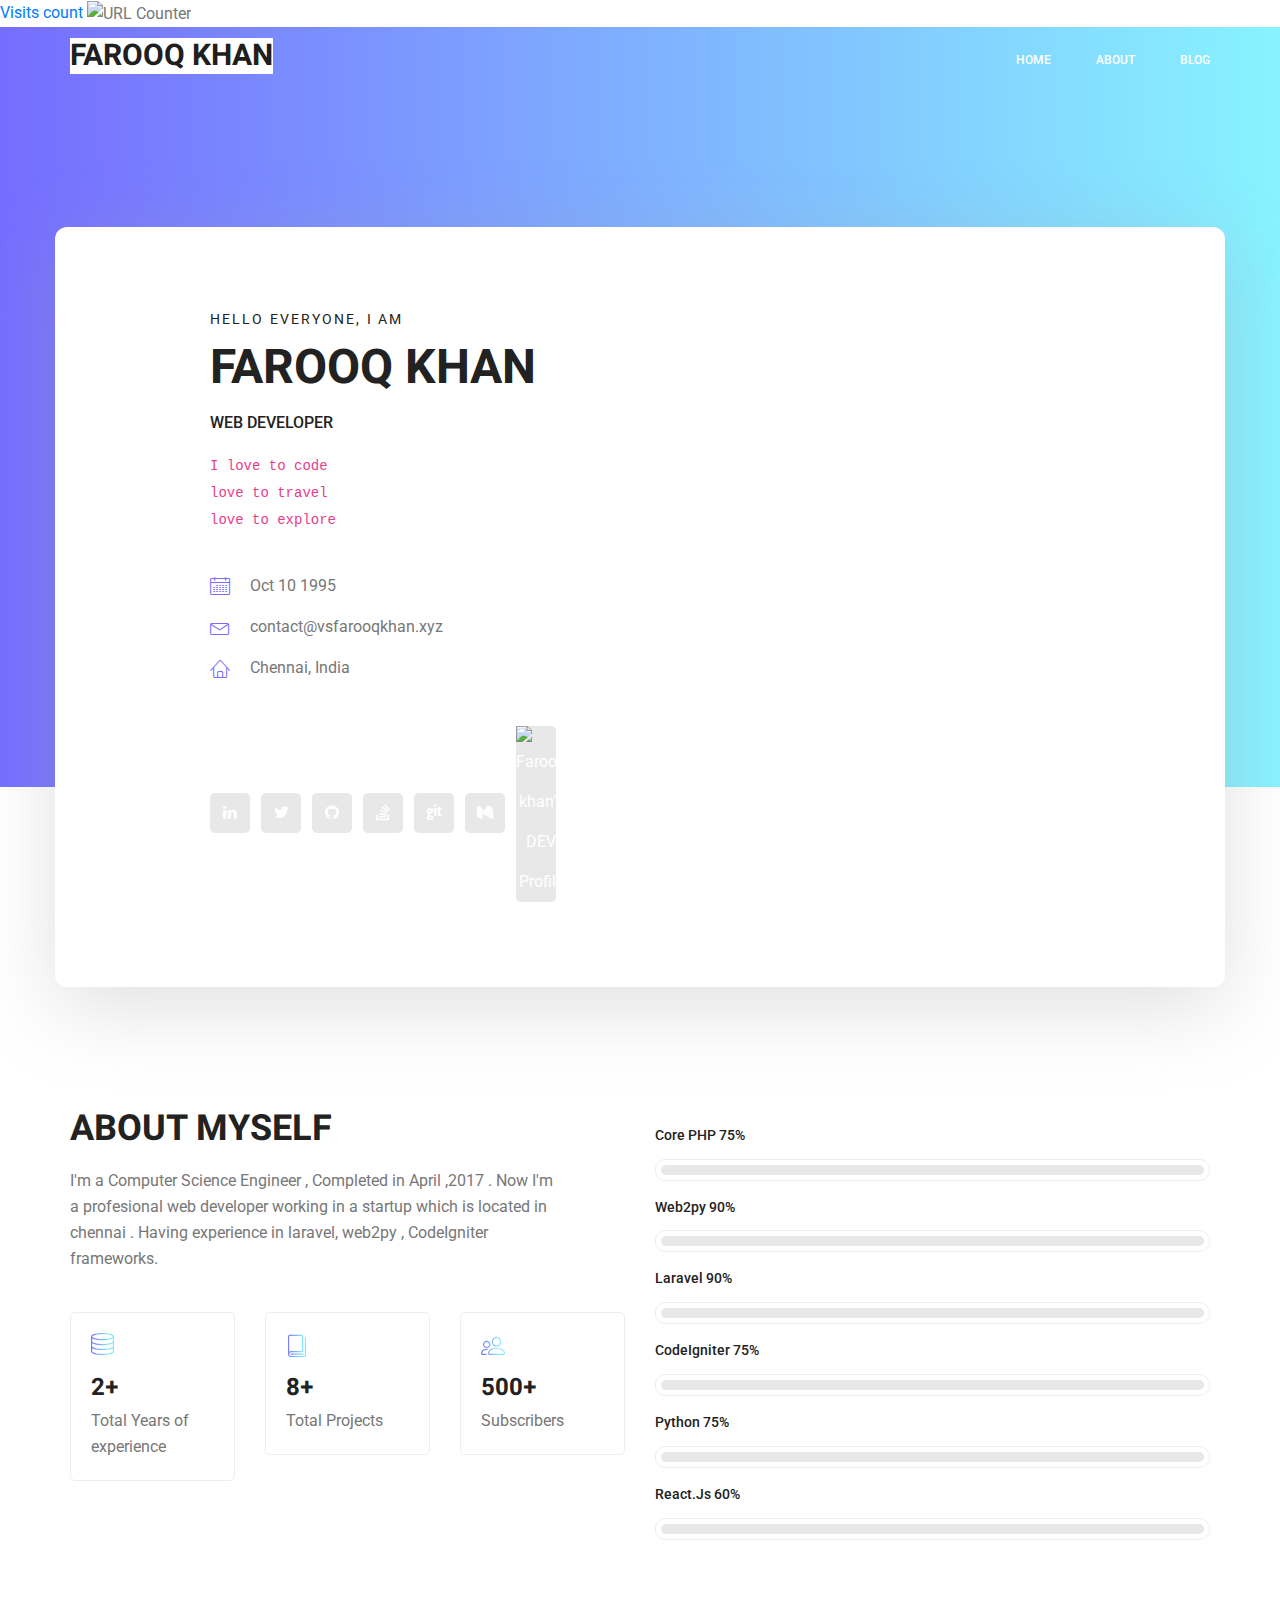
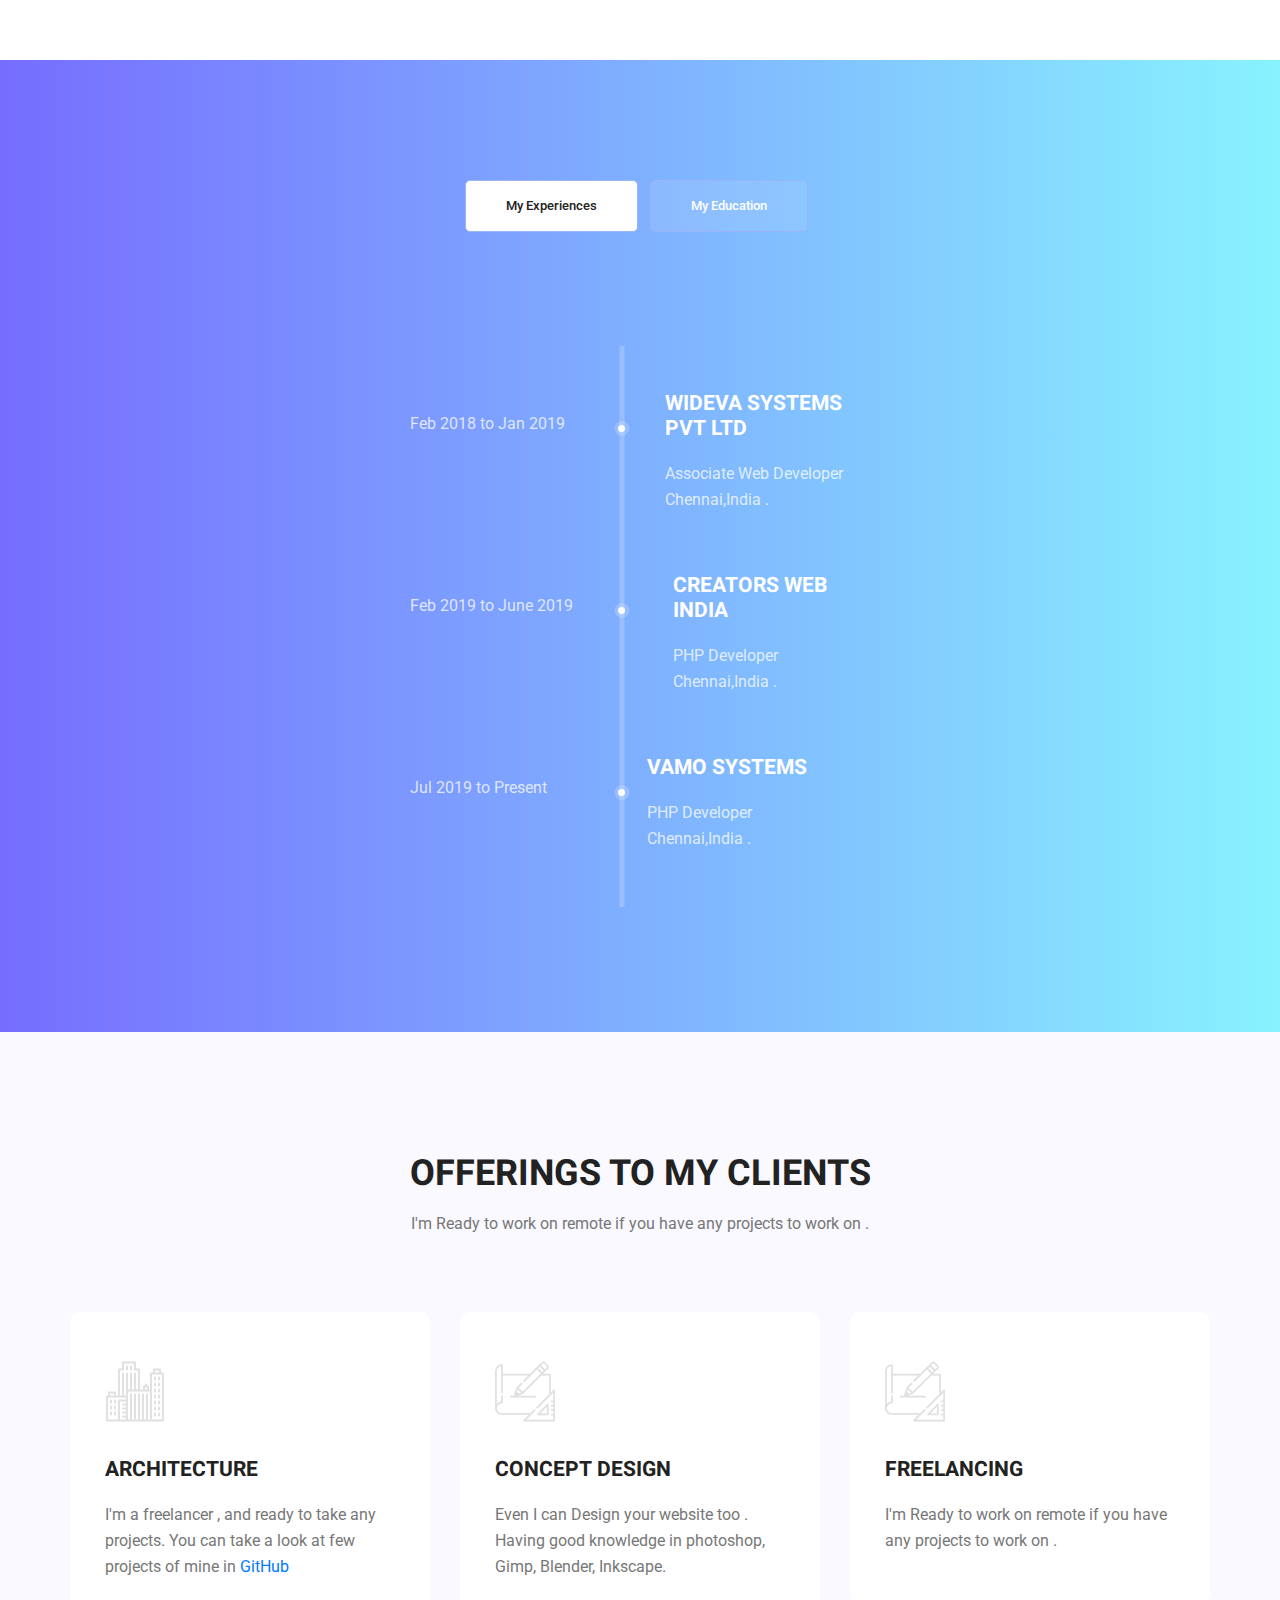
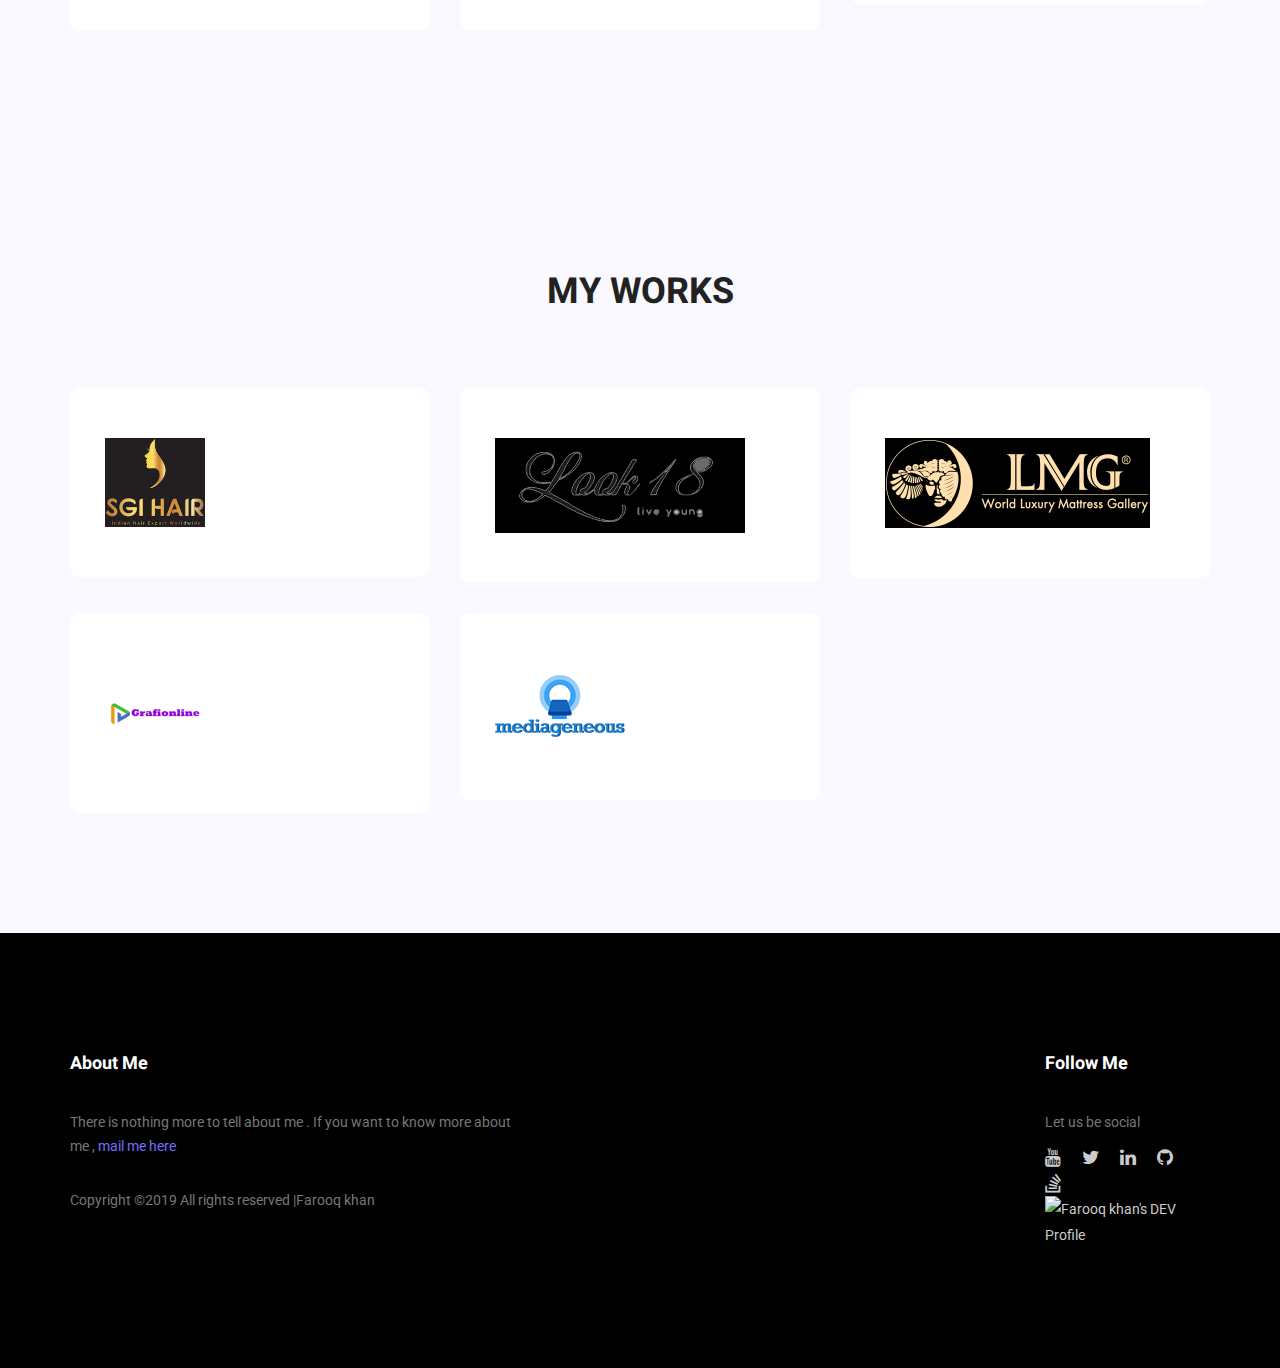
==== index.html @ d30eaba5 "bootstrap" ====
<!doctype html>
<html lang="en">
    <head>
        <!-- Required meta tags -->
        <meta charset="utf-8">
        <meta name="viewport" content="width=device-width, initial-scale=1, shrink-to-fit=no">
        <link rel="icon" href="public/img/favicon.ico" type="image/png">
        <title>Farooq khan</title>
        <!-- Bootstrap CSS -->
        <link rel="stylesheet" href="public/css/bootstrap.css">
        <link rel="stylesheet" href="public/vendors/linericon/style.css">
        <link rel="stylesheet" href="public/css/font-awesome.min.css">
        <link rel="stylesheet" href="public/vendors/owl-carousel/owl.carousel.min.css">
        <link rel="stylesheet" href="public/vendors/lightbox/simpleLightbox.css">
        <link rel="stylesheet" href="public/vendors/nice-select/css/nice-select.css">
        <link rel="stylesheet" href="public/vendors/animate-css/animate.css">
        <link rel="stylesheet" href="public/vendors/popup/magnific-popup.css">
        <link rel="stylesheet" href="public/vendors/flaticon/flaticon.css">
        <!-- main css -->
        <link rel="stylesheet" href="public/css/style.css">
        <link rel="stylesheet" href="public/css/responsive.css">
        <!--pinterest-->
        <meta name="p:domain_verify" content="b3ee9c47d0d1ca3fb1e2af3891906f2d"/>
    </head>
    <body>
        <!-- tawk.io intergration -->
        
        <!--Start of Tawk.to Script-->
<script type="text/javascript">
var Tawk_API=Tawk_API||{}, Tawk_LoadStart=new Date();
(function(){
var s1=document.createElement("script"),s0=document.getElementsByTagName("script")[0];
s1.async=true;
s1.src='https://embed.tawk.to/5cdd4c692846b90c57aecf23/default';
s1.charset='UTF-8';
s1.setAttribute('crossorigin','*');
s0.parentNode.insertBefore(s1,s0);
})();
</script>
<!--End of Tawk.to Script-->
<!-- hitwebcounter Code START -->
 <a href = "www.vsfarooqkhan.xyz">Visits count </a>
<img src="http://hitwebcounter.com/counter/counter.php?page=7107434&style=0038&nbdigits=4&type=page&initCount=0401" title="URL Counter" Alt="URL Counter"   border="0" > <br/>
                                        <!-- hitwebcounter.com -->
                                       

        <!--================Header Menu Area =================-->
        <header class="header_area">
            <div class="main_menu">
            	<nav class="navbar navbar-expand-lg navbar-light">
					<div class="container box_1620">
						<!-- Brand and toggle get grouped for better mobile display -->
						<a class="navbar-brand logo_h" href="index.html"><h2 style = "background-color:white">FAROOQ KHAN</h2></a>
						<button class="navbar-toggler" type="button" data-toggle="collapse" data-target="#navbarSupportedContent" aria-controls="navbarSupportedContent" aria-expanded="false" aria-label="Toggle navigation">
							<span class="icon-bar"></span>
							<span class="icon-bar"></span>
							<span class="icon-bar"></span>
						</button>
						<!-- Collect the nav links, forms, and other content for toggling -->
						<div class="collapse navbar-collapse offset" id="navbarSupportedContent">
							<ul class="nav navbar-nav menu_nav ml-auto">
								<li class="nav-item active"><a class="nav-link" href="index.html">Home</a></li> 
								<li class="nav-item"><a class="nav-link" href="/blog/about">About</a></li> 
								<!--<li class="nav-item"><a class="nav-link" href="#">Services</a></li> -->
								<!-- <li class="nav-item submenu dropdown">
									<a href="#" class="nav-link dropdown-toggle" data-toggle="dropdown" role="button" aria-haspopup="true" aria-expanded="false">Pages</a>
									<ul class="dropdown-menu">
										<li class="nav-item"><a class="nav-link" href="portfolio.html">Portfolio</a></li>
										<li class="nav-item"><a class="nav-link" href="elements.html">Elements</a></li>
									</ul>
								</li> -->
								<li class="nav-item"><a class="nav-link" href="/blog">Blog</a></li> 
								<!--<li class="nav-item submenu dropdown">-->
								<!--	<a href="/blog" class="nav-link dropdown-toggle" data-toggle="dropdown" role="button" aria-haspopup="true" aria-expanded="false">Blog</a>-->
								<!--	<ul class="dropdown-menu">-->
								<!--		<li class="nav-item"><a class="nav-link" href="/blog">Blog</a></li>-->
								<!--		<li class="nav-item"><a class="nav-link" href="/blog">Blog Details</a></li>-->
								<!--	</ul>-->
								<!--</li> -->
							<!-- 	<li class="nav-item"><a class="nav-link" href="contact.html">Contact</a></li> -->
							</ul>
						</div> 
					</div>
            	</nav>
            </div>
        </header>
        <!--================Header Menu Area =================-->
        
        <!--================Home Banner Area =================-->
        <section class="home_banner_area">
           	<div class="container box_1620">
           		<div class="banner_inner d-flex align-items-center">
					<div class="banner_content">
						<div class="media">
							<div class="d-flex">
							<!--	<img src="http://www.farooqkhan.xyz/blog/wp-content/uploads/2017/11/22308842_1299741226803000_7399850435047801638_n.jpg" alt="">-->
							</div>
							<div class="media-body">
								<div class="personal_text">
									<h6>Hello Everyone, I am</h6>
									<h3>Farooq khan</h3>
									<h4>Web Developer</h4>
									<p><code>I love to code</code> <br> <code>love to travel </code> <br> <code>love to explore</code> </p>
									<ul class="list basic_info">
										<li><a href="#"><i class="lnr lnr-calendar-full"></i> Oct 10 1995</a></li>
										<li><a href="#"><i class="lnr lnr-envelope"></i> contact@vsfarooqkhan.xyz</a></li>
										<li><a href="#"><i class="lnr lnr-home"></i> Chennai, India </a></li>
									</ul>
									<ul class="list personal_social">
										<li><a href="https://linkedin.com/in/vsfarooqkhan" target="_blank"><i class="fa fa-linkedin"></i></a></li>
										<li><a href="https://twitter.com/vsfarooqkhan" target="_blank"><i class="fa fa-twitter"></i></a></li>
										<li><a href="https://github.com/vsfarooqkhan" target="_blank"><i class="fa fa-github"></i></a></li>
										<li><a href="https://stackoverflow.com/users/8240120/farooq" target="_blank"><i class="fa fa-stack-overflow"></i></a></li>
										<li><a href="https://gitlab.com/vsfarooqkhan" target="_blank"><i class="fa fa-git"></i></a></li>
										<li><a href="https://medium.com/@vsfarooqkhan" target="_blank"><i class="fa fa-medium"></i></a></li>
										<li><a href="https://dev.to/vsfarooqkhan" target="_blank">
                                                <img src="https://d2fltix0v2e0sb.cloudfront.net/dev-badge.svg" alt="Farooq khan's DEV Profile" height="30" width="30">
                                            </a>
                                        </li>
									</ul>
								</div>
							</div>
						</div>
					</div>
				</div>
            </div>
        </section>
        <!--================End Home Banner Area =================-->
        
        <!--================Welcome Area =================-->
        <section class="welcome_area p_120">
        	<div class="container">
        		<div class="row welcome_inner">
        			<div class="col-lg-6">
        				<div class="welcome_text">
        					<h4>About Myself</h4>
        					<p>I'm a Computer Science Engineer , Completed in April ,2017 . Now I'm a profesional web developer working in a startup which is located in chennai . Having experience in laravel, web2py , CodeIgniter frameworks. </p>
        					<div class="row">
        						<div class="col-md-4">
        							<div class="wel_item">
        								<i class="lnr lnr-database"></i>
        								<h4>2+</h4>
        								<p>Total Years of experience</p>
        							</div>
        						</div>
        						<div class="col-md-4">
        							<div class="wel_item">
        								<i class="lnr lnr-book"></i>
        								<h4>8+</h4>
        								<p>Total Projects</p>
        							</div>
        						</div>
        						<div class="col-md-4">
        							<div class="wel_item">
        								<i class="lnr lnr-users"></i>
        								<h4>500+</h4>
        								<p>Subscribers</p>
        							</div>
        						</div>
        					</div>
        				</div>
        			</div>
        			<div class="col-lg-6">
        				<div class="tools_expert">
        					<div class="skill_main">
								<div class="skill_item">
									<h4>Core PHP <span class="counter">75</span>%</h4>
									<div class="progress_br">
										<div class="progress">
											<div class="progress-bar" role="progressbar" aria-valuenow="75" aria-valuemin="0" aria-valuemax="100"></div>
										</div>
									</div>
								</div>
								<div class="skill_item">
									<h4>Web2py <span class="counter">90</span>%</h4>
									<div class="progress_br">
										<div class="progress">
											<div class="progress-bar" role="progressbar" aria-valuenow="90" aria-valuemin="0" aria-valuemax="100"></div>
										</div>
									</div>
								</div>
								<div class="skill_item">
									<h4>Laravel <span class="counter">90</span>%</h4>
									<div class="progress_br">
										<div class="progress">
											<div class="progress-bar" role="progressbar" aria-valuenow="90" aria-valuemin="0" aria-valuemax="100"></div>
										</div>
									</div>
								</div>
								<div class="skill_item">
									<h4>CodeIgniter <span class="counter">75</span>%</h4>
									<div class="progress_br">
										<div class="progress">
											<div class="progress-bar" role="progressbar" aria-valuenow="75" aria-valuemin="0" aria-valuemax="100"></div>
										</div>
									</div>
								</div>
								<div class="skill_item">
									<h4>Python <span class="counter">75</span>%</h4>
									<div class="progress_br">
										<div class="progress">
											<div class="progress-bar" role="progressbar" aria-valuenow="75" aria-valuemin="0" aria-valuemax="100"></div>
										</div>
									</div>
								</div>
								<div class="skill_item">
									<h4>React.Js <span class="counter">60</span></span>%</h4>
									<div class="progress_br">
										<div class="progress">
											<div class="progress-bar" role="progressbar" aria-valuenow="60" aria-valuemin="0" aria-valuemax="100"></div>
										</div>
									</div>
								</div>
							</div>
        				</div>
        			</div>
        		</div>
        	</div>
        </section>
        <!--================End Welcome Area =================-->
        
        <!--================My Tabs Area =================-->
        <section class="mytabs_area p_120">
        	<div class="container">
        		<div class="tabs_inner">
					<ul class="nav nav-tabs" id="myTab" role="tablist">
						<li class="nav-item">
							<a class="nav-link active" id="home-tab" data-toggle="tab" href="#home" role="tab" aria-controls="home" aria-selected="true">My Experiences</a>
						</li>
						<li class="nav-item">
							<a class="nav-link" id="profile-tab" data-toggle="tab" href="#profile" role="tab" aria-controls="profile" aria-selected="false">My Education</a>
						</li>
					</ul>
					<div class="tab-content" id="myTabContent">
						<div class="tab-pane fade show active" id="home" role="tabpanel" aria-labelledby="home-tab">
							<ul class="list">
								
								<li>
									<span></span>
									<div class="media">
										<div class="d-flex">
											<p>Feb 2018 to Jan 2019</p>
										</div>
										<div class="media-body">
											<h4>Wideva Systems Pvt Ltd</h4>
											<p>Associate Web Developer <br />Chennai,India .</p>
										</div>
									</div>
								</li>
								<li>
								<span></span>
									<div class="media">
										<div class="d-flex">
											<p>Feb 2019 to June 2019</p>
										</div>
										<div class="media-body">
											<h4>Creators Web India</h4>
											<p>PHP Developer <br />Chennai,India .</p>
										</div>
									</div>
									</li>
									<li>
									<span></span>
									<div class="media">
										<div class="d-flex">
											<p>Jul 2019 to Present</p>
										</div>
										<div class="media-body">
											<h4>VAMO SYSTEMS</h4>
											<p>PHP Developer <br />Chennai,India .</p>
										</div>
									</div>
								</li>
							</ul>
						</div>
						<div class="tab-pane fade" id="profile" role="tabpanel" aria-labelledby="profile-tab">
							<ul class="list">
								<li>
									<span></span>
									<div class="media">
										<div class="d-flex">
											<p>2011 to 2014</p>
										</div>
										<div class="media-body">
											<h4>SS Polytechnic College</h4>
											<p>Diploma in Computer Engineering<br />Arcot , Vellore </p>
										</div>
									</div>
								</li>
								<li>
									<span></span>
									<div class="media">
										<div class="d-flex">
											<p>2014 to 2017</p>
										</div>
										<div class="media-body">
											<h4>Anna University College Of Engineering</h4>
											<p>Bachelor in Computer Science and Engineering <br />Villupuram</p>
										</div>
									</div>
								</li>
							</ul>
						</div>
					</div>
        		</div>
        	</div>
        </section>
        <!--================End My Tabs Area =================-->
        
        <!--================Feature Area =================-->
        <section class="feature_area p_120">
        	<div class="container">
        		<div class="main_title">
        			<h2>offerings to my clients</h2>
        			<p>I'm Ready to work on remote if you have any projects to work on . </p>
        		</div>
        		<div class="feature_inner row">
        			<div class="col-lg-4 col-md-6">
        				<div class="feature_item">
        					<i class="flaticon-city"></i>
        					<h4>Architecture</h4>
        					<p>I'm a freelancer , and ready to take any projects. You can take a look at few projects of mine in <a href="https://github.com/vsfarooqkhan"> GitHub </a> </p>
        				</div>
        			</div>
        			<div class="col-lg-4 col-md-6">
        				<div class="feature_item">
        					<i class="flaticon-sketch"></i>
        					<h4>Concept Design</h4>
        					<p>Even I can Design your website too . Having good knowledge in photoshop, Gimp, Blender, Inkscape.</p>
        				</div>
        			</div>
        			<div class="col-lg-4 col-md-6">
        				<div class="feature_item">
        					<i class="flaticon-sketch"></i>
        					<h4>Freelancing</h4>
        					<p>I'm Ready to work on remote if you have any projects to work on . </p>
        				</div>
        			</div>
        		</div>
        	</div>
        </section>
        <!--================End Feature Area =================-->
                <!--================Feature Area =================-->
        <section class="feature_area p_120">
        	<div class="container">
        		<div class="main_title">
        			<h2>My Works</h2>
        			<p> </p>
        		</div>
        		<div class="feature_inner row">
        			<div class="col-lg-4 col-md-6">
        				<div class="feature_item">
        				    <a href = "https://www.sgihair.com" target = "_blank">
        					<img src = "public/images/sgihair.jpg" style = "width:100px">
        					</a>
        				</div>
        			</div>
        			<div class="col-lg-4 col-md-6">
        				<div class="feature_item">
        				    <a href = "http://www.look18.in" target = "_blank">
        					<img src="public/images/look18.png" style = "background:#000;">
        					</a>
        				</div>
        			</div>
        			<div class="col-lg-4 col-md-6">
        				<div class="feature_item">
        				    <a href = "https://www.lmgworld.com" target = "_blank">
        					<img src="public/images/lmgworldpng.png" style = "background:#000;">
        					</a>
        				</div>
        			</div>
        			<div class="col-lg-4 col-md-6">
        				<div class="feature_item">
        				    <a href = "https://www.grafionline.com" target = "_blank" >
        					<img src="public/images/grafionline.png" style = "width:100px">
        					</a>
        				</div>
        			</div>
        			<!--<div class="col-lg-4 col-md-6">-->
        			<!--	<div class="feature_item">-->
        			<!--	    <a href = "http://www.aladhin.in" target = "_blank">-->
        			<!--		<img src="img/aladhin1.png" style = "background:#000;">-->
        			<!--		</a>-->
        			<!--	</div>-->
        			<!--</div>-->
        			<div class="col-lg-4 col-md-6">
        				<div class="feature_item">
        				    <a href = "https://mediageneous.com" target = "_blank">
        					<img src="public/images/mediageneous.png" style = "align:center;">
        					</a>
        				</div>
        			</div>
        		</div>
        	</div>
        </section>
        
        <!--================Home Gallery Area =================-->
 
        <!--================End Home Gallery Area =================-->
        
        <!--================Testimonials Area =================-->
        <!--================End Testimonials Area =================-->
        
        <!--================Footer Area =================-->
        <footer class="footer_area p_120">
        	<div class="container">
        		<div class="row footer_inner">
        			<div class="col-lg-5 col-sm-6">
        				<aside class="f_widget ab_widget">
        					<div class="f_title">
        						<h3>About Me</h3>
        					</div>
        					<p>There is nothing more to tell about me . If you want to know more about me , <a href="mailto:contact@vsfarooqkhan.xyz">mail me here </a></p>
        					<p>Copyright ©2019 All rights reserved |<i class="fa fa-heart-to"> </i>Farooq khan </p>
        				</aside>
        			</div>
        			<div class="col-lg-5 col-sm-6">
        				<!--<aside class="f_widget news_widget">
        					<div class="f_title">
        						<h3>Newsletter</h3>
        					</div>
        					<p>Stay updated with our latest trends</p>
        					<div id="mc_embed_signup">
                                <form target="_blank" action="mailto:contact@vsfarooqkhan.xyz" method="get" class="subscribe_form relative">
                                	<div class="input-group d-flex flex-row">
                                        <input name="EMAIL" placeholder="Enter email address" onfocus="this.placeholder = ''" onblur="this.placeholder = 'Email Address '" required="" type="email">
                                        <button class="btn sub-btn"><span class="lnr lnr-arrow-right"></span></button>		
                                    </div>				
                                    <div class="mt-10 info"></div>
                                </form>
                            </div>
        				</aside>-->
        			</div>
        			<div class="col-lg-2">
        				<aside class="f_widget social_widget">
        					<div class="f_title">
        						<h3>Follow Me</h3>
        					</div>
        					<p>Let us be social</p>
        					<ul class="list">
        						<li><a href="https://youtube.com/mobiletechtamil"><i class="fa fa-youtube fa-lg"></i></a></li>
        						<li><a href="https://twitter.com/vsfarooqkhan"><i class="fa fa-twitter fa-lg"></i></a></li>
        						<li><a href="https://linkedin.com/in/vsfarooqkhan"><i class="fa fa-linkedin fa-lg"></i></a></li>
        						<li><a href="https://github.com/vsfarooqkhan"><i class="fa fa-github fa-lg"></i></a></li>
        						<li><a href="https://stackoverflow.com/users/8240120/farooq"><i class="fa fa-stack-overflow fa-lg"></i></a></li>
        						<li><a href="https://dev.to/vsfarooqkhan">
  <img src="https://d2fltix0v2e0sb.cloudfront.net/dev-badge.svg" alt="Farooq khan's DEV Profile" height="30" width="30">
</a></li>
        					</ul>
        				</aside>
        			</div>
        		</div>
        	</div>
        </footer>
        <!--================End Footer Area =================-->
        
        
        
        
        
        
        <!-- Optional JavaScript -->
        <!-- jQuery first, then Popper.js, then Bootstrap JS -->
        <script src="public/js/jquery-3.3.1.min.js"></script>
        <script src="public/js/popper.js"></script>
        <script src="public/js/bootstrap.min.js"></script>
        <script src="public/js/stellar.js"></script>
        <script src="public/vendors/lightbox/simpleLightbox.min.js"></script>
        <script src="public/vendors/nice-select/js/jquery.nice-select.min.js"></script>
        <script src="public/vendors/isotope/imagesloaded.pkgd.min.js"></script>
        <script src="public/vendors/isotope/isotope.pkgd.min.js"></script>
        <script src="public/vendors/owl-carousel/owl.carousel.min.js"></script>
        <script src="public/vendors/popup/jquery.magnific-popup.min.js"></script>
        <script src="public/js/jquery.ajaxchimp.min.js"></script>
        <script src="public/vendors/counter-up/jquery.waypoints.min.js"></script>
        <script src="public/vendors/counter-up/jquery.counterup.min.js"></script>
        <script src="public/js/mail-script.js"></script>
        <script src="public/js/theme.js"></script>
    </body>
</html>
---- public/vendors/linericon/style.css ----
@font-face {
	font-family: 'Linearicons-Free';
	src:url('fonts/Linearicons-Free.eot?w118d');
	src:url('fonts/Linearicons-Free.eot?#iefixw118d') format('embedded-opentype'),
		url('fonts/Linearicons-Free.woff2?w118d') format('woff2'),
		url('fonts/Linearicons-Free.woff?w118d') format('woff'),
		url('fonts/Linearicons-Free.ttf?w118d') format('truetype'),
		url('fonts/Linearicons-Free.svg?w118d#Linearicons-Free') format('svg');
	font-weight: normal;
	font-style: normal;
}

.lnr {
	font-family: 'Linearicons-Free';
	speak: none;
	font-style: normal;
	font-weight: normal;
	font-variant: normal;
	text-transform: none;
	line-height: 1;

	/* Better Font Rendering =========== */
	-webkit-font-smoothing: antialiased;
	-moz-osx-font-smoothing: grayscale;
}

.lnr-home:before {
	content: "\e800";
}
.lnr-apartment:before {
	content: "\e801";
}
.lnr-pencil:before {
	content: "\e802";
}
.lnr-magic-wand:before {
	content: "\e803";
}
.lnr-drop:before {
	content: "\e804";
}
.lnr-lighter:before {
	content: "\e805";
}
.lnr-poop:before {
	content: "\e806";
}
.lnr-sun:before {
	content: "\e807";
}
.lnr-moon:before {
	content: "\e808";
}
.lnr-cloud:before {
	content: "\e809";
}
.lnr-cloud-upload:before {
	content: "\e80a";
}
.lnr-cloud-download:before {
	content: "\e80b";
}
.lnr-cloud-sync:before {
	content: "\e80c";
}
.lnr-cloud-check:before {
	content: "\e80d";
}
.lnr-database:before {
	content: "\e80e";
}
.lnr-lock:before {
	content: "\e80f";
}
.lnr-cog:before {
	content: "\e810";
}
.lnr-trash:before {
	content: "\e811";
}
.lnr-dice:before {
	content: "\e812";
}
.lnr-heart:before {
	content: "\e813";
}
.lnr-star:before {
	content: "\e814";
}
.lnr-star-half:before {
	content: "\e815";
}
.lnr-star-empty:before {
	content: "\e816";
}
.lnr-flag:before {
	content: "\e817";
}
.lnr-envelope:before {
	content: "\e818";
}
.lnr-paperclip:before {
	content: "\e819";
}
.lnr-inbox:before {
	content: "\e81a";
}
.lnr-eye:before {
	content: "\e81b";
}
.lnr-printer:before {
	content: "\e81c";
}
.lnr-file-empty:before {
	content: "\e81d";
}
.lnr-file-add:before {
	content: "\e81e";
}
.lnr-enter:before {
	content: "\e81f";
}
.lnr-exit:before {
	content: "\e820";
}
.lnr-graduation-hat:before {
	content: "\e821";
}
.lnr-license:before {
	content: "\e822";
}
.lnr-music-note:before {
	content: "\e823";
}
.lnr-film-play:before {
	content: "\e824";
}
.lnr-camera-video:before {
	content: "\e825";
}
.lnr-camera:before {
	content: "\e826";
}
.lnr-picture:before {
	content: "\e827";
}
.lnr-book:before {
	content: "\e828";
}
.lnr-bookmark:before {
	content: "\e829";
}
.lnr-user:before {
	content: "\e82a";
}
.lnr-users:before {
	content: "\e82b";
}
.lnr-shirt:before {
	content: "\e82c";
}
.lnr-store:before {
	content: "\e82d";
}
.lnr-cart:before {
	content: "\e82e";
}
.lnr-tag:before {
	content: "\e82f";
}
.lnr-phone-handset:before {
	content: "\e830";
}
.lnr-phone:before {
	content: "\e831";
}
.lnr-pushpin:before {
	content: "\e832";
}
.lnr-map-marker:before {
	content: "\e833";
}
.lnr-map:before {
	content: "\e834";
}
.lnr-location:before {
	content: "\e835";
}
.lnr-calendar-full:before {
	content: "\e836";
}
.lnr-keyboard:before {
	content: "\e837";
}
.lnr-spell-check:before {
	content: "\e838";
}
.lnr-screen:before {
	content: "\e839";
}
.lnr-smartphone:before {
	content: "\e83a";
}
.lnr-tablet:before {
	content: "\e83b";
}
.lnr-laptop:before {
	content: "\e83c";
}
.lnr-laptop-phone:before {
	content: "\e83d";
}
.lnr-power-switch:before {
	content: "\e83e";
}
.lnr-bubble:before {
	content: "\e83f";
}
.lnr-heart-pulse:before {
	content: "\e840";
}
.lnr-construction:before {
	content: "\e841";
}
.lnr-pie-chart:before {
	content: "\e842";
}
.lnr-chart-bars:before {
	content: "\e843";
}
.lnr-gift:before {
	content: "\e844";
}
.lnr-diamond:before {
	content: "\e845";
}
.lnr-linearicons:before {
	content: "\e846";
}
.lnr-dinner:before {
	content: "\e847";
}
.lnr-coffee-cup:before {
	content: "\e848";
}
.lnr-leaf:before {
	content: "\e849";
}
.lnr-paw:before {
	content: "\e84a";
}
.lnr-rocket:before {
	content: "\e84b";
}
.lnr-briefcase:before {
	content: "\e84c";
}
.lnr-bus:before {
	content: "\e84d";
}
.lnr-car:before {
	content: "\e84e";
}
.lnr-train:before {
	content: "\e84f";
}
.lnr-bicycle:before {
	content: "\e850";
}
.lnr-wheelchair:before {
	content: "\e851";
}
.lnr-select:before {
	content: "\e852";
}
.lnr-earth:before {
	content: "\e853";
}
.lnr-smile:before {
	content: "\e854";
}
.lnr-sad:before {
	content: "\e855";
}
.lnr-neutral:before {
	content: "\e856";
}
.lnr-mustache:before {
	content: "\e857";
}
.lnr-alarm:before {
	content: "\e858";
}
.lnr-bullhorn:before {
	content: "\e859";
}
.lnr-volume-high:before {
	content: "\e85a";
}
.lnr-volume-medium:before {
	content: "\e85b";
}
.lnr-volume-low:before {
	content: "\e85c";
}
.lnr-volume:before {
	content: "\e85d";
}
.lnr-mic:before {
	content: "\e85e";
}
.lnr-hourglass:before {
	content: "\e85f";
}
.lnr-undo:before {
	content: "\e860";
}
.lnr-redo:before {
	content: "\e861";
}
.lnr-sync:before {
	content: "\e862";
}
.lnr-history:before {
	content: "\e863";
}
.lnr-clock:before {
	content: "\e864";
}
.lnr-download:before {
	content: "\e865";
}
.lnr-upload:before {
	content: "\e866";
}
.lnr-enter-down:before {
	content: "\e867";
}
.lnr-exit-up:before {
	content: "\e868";
}
.lnr-bug:before {
	content: "\e869";
}
.lnr-code:before {
	content: "\e86a";
}
.lnr-link:before {
	content: "\e86b";
}
.lnr-unlink:before {
	content: "\e86c";
}
.lnr-thumbs-up:before {
	content: "\e86d";
}
.lnr-thumbs-down:before {
	content: "\e86e";
}
.lnr-magnifier:before {
	content: "\e86f";
}
.lnr-cross:before {
	content: "\e870";
}
.lnr-menu:before {
	content: "\e871";
}
.lnr-list:before {
	content: "\e872";
}
.lnr-chevron-up:before {
	content: "\e873";
}
.lnr-chevron-down:before {
	content: "\e874";
}
.lnr-chevron-left:before {
	content: "\e875";
}
.lnr-chevron-right:before {
	content: "\e876";
}
.lnr-arrow-up:before {
	content: "\e877";
}
.lnr-arrow-down:before {
	content: "\e878";
}
.lnr-arrow-left:before {
	content: "\e879";
}
.lnr-arrow-right:before {
	content: "\e87a";
}
.lnr-move:before {
	content: "\e87b";
}
.lnr-warning:before {
	content: "\e87c";
}
.lnr-question-circle:before {
	content: "\e87d";
}
.lnr-menu-circle:before {
	content: "\e87e";
}
.lnr-checkmark-circle:before {
	content: "\e87f";
}
.lnr-cross-circle:before {
	content: "\e880";
}
.lnr-plus-circle:before {
	content: "\e881";
}
.lnr-circle-minus:before {
	content: "\e882";
}
.lnr-arrow-up-circle:before {
	content: "\e883";
}
.lnr-arrow-down-circle:before {
	content: "\e884";
}
.lnr-arrow-left-circle:before {
	content: "\e885";
}
.lnr-arrow-right-circle:before {
	content: "\e886";
}
.lnr-chevron-up-circle:before {
	content: "\e887";
}
.lnr-chevron-down-circle:before {
	content: "\e888";
}
.lnr-chevron-left-circle:before {
	content: "\e889";
}
.lnr-chevron-right-circle:before {
	content: "\e88a";
}
.lnr-crop:before {
	content: "\e88b";
}
.lnr-frame-expand:before {
	content: "\e88c";
}
.lnr-frame-contract:before {
	content: "\e88d";
}
.lnr-layers:before {
	content: "\e88e";
}
.lnr-funnel:before {
	content: "\e88f";
}
.lnr-text-format:before {
	content: "\e890";
}
.lnr-text-format-remove:before {
	content: "\e891";
}
.lnr-text-size:before {
	content: "\e892";
}
.lnr-bold:before {
	content: "\e893";
}
.lnr-italic:before {
	content: "\e894";
}
.lnr-underline:before {
	content: "\e895";
}
.lnr-strikethrough:before {
	content: "\e896";
}
.lnr-highlight:before {
	content: "\e897";
}
.lnr-text-align-left:before {
	content: "\e898";
}
.lnr-text-align-center:before {
	content: "\e899";
}
.lnr-text-align-right:before {
	content: "\e89a";
}
.lnr-text-align-justify:before {
	content: "\e89b";
}
.lnr-line-spacing:before {
	content: "\e89c";
}
.lnr-indent-increase:before {
	content: "\e89d";
}
.lnr-indent-decrease:before {
	content: "\e89e";
}
.lnr-pilcrow:before {
	content: "\e89f";
}
.lnr-direction-ltr:before {
	content: "\e8a0";
}
.lnr-direction-rtl:before {
	content: "\e8a1";
}
.lnr-page-break:before {
	content: "\e8a2";
}
.lnr-sort-alpha-asc:before {
	content: "\e8a3";
}
.lnr-sort-amount-asc:before {
	content: "\e8a4";
}
.lnr-hand:before {
	content: "\e8a5";
}
.lnr-pointer-up:before {
	content: "\e8a6";
}
.lnr-pointer-right:before {
	content: "\e8a7";
}
.lnr-pointer-down:before {
	content: "\e8a8";
}
.lnr-pointer-left:before {
	content: "\e8a9";
}
---- public/vendors/lightbox/simpleLightbox.css ----
.slbOverlay, .slbWrapOuter, .slbWrap {
  position: fixed;
  top: 0;
  right: 0;
  bottom: 0;
  left: 0;
}

.slbOverlay {
  overflow: hidden;
  z-index: 2000;
  background-color: #000;
  opacity: 0.7;
  filter: alpha(opacity=70);
  -webkit-animation: slbOverlay 0.5s;
  -moz-animation: slbOverlay 0.5s;
  animation: slbOverlay 0.5s;
}

.slbWrapOuter {
  overflow-x: hidden;
  overflow-y: auto;
  z-index: 2010;
}

.slbWrap {
  position: absolute;
  text-align: center;
}

.slbWrap:before {
  content: "";
  display: inline-block;
  height: 100%;
  vertical-align: middle;
}

.slbContentOuter {
  display: inline-block;
  vertical-align: middle;
  margin: 0px auto;
  padding: 0 1em;
  box-sizing: border-box;
  z-index: 2020;
  text-align: left;
  max-width: 100%;
}

.slbContentEl .slbContentOuter {
  padding: 5em 1em;
}

.slbContent {
  position: relative;
}

.slbContentEl .slbContent {
  -webkit-animation: slbEnter 0.3s;
  -moz-animation: slbEnter 0.3s;
  animation: slbEnter 0.3s;
  background-color: #fff;
  box-shadow: 0 0.2em 1em rgba(0, 0, 0, 0.4);
}

.slbImageWrap {
  -webkit-animation: slbEnter 0.3s;
  -moz-animation: slbEnter 0.3s;
  animation: slbEnter 0.3s;
  position: relative;
}

.slbImageWrap:after {
  content: "";
  position: absolute;
  left: 0;
  right: 0;
  top: 5em;
  bottom: 5em;
  display: block;
  z-index: -1;
  box-shadow: 0 0.2em 1em rgba(0, 0, 0, 0.6);
  background-color: #FFF;
}

.slbImage {
  width: auto;
  max-width: 100%;
  height: auto;
  display: block;
  line-height: 0;
  box-sizing: border-box;
  padding: 5em 0;
  margin: 0 auto;
}

.slbCaption {
  display: inline-block;
  max-width: 100%;
  overflow: hidden;
  text-overflow: ellipsis;
  white-space: nowrap;
  word-wrap: normal;
  font-size: 1.4em;
  position: absolute;
  left: 0;
  right: 0;
  bottom: 0;
  padding: 0.71429em 0;
  color: #fff;
  color: rgba(255, 255, 255, 0.7);
  text-align: center;
}

.slbCloseBtn, .slbArrow {
  margin: 0;
  padding: 0;
  border: 0;
  cursor: pointer;
  background: none;
}

.slbCloseBtn::-moz-focus-inner, .slbArrow::-moz-focus-inner {
  padding: 0;
  border: 0;
}

.slbCloseBtn:hover, .slbArrow:hover {
  opacity: 0.5;
}

.slbCloseBtn:active, .slbArrow:active {
  opacity: 0.8;
}

.slbCloseBtn {
  -webkit-animation: slbEnter 0.3s;
  -moz-animation: slbEnter 0.3s;
  animation: slbEnter 0.3s;
  font-size: 3em;
  width: 1.66667em;
  height: 1.66667em;
  line-height: 1.66667em;
  position: absolute;
  right: -0.33333em;
  top: 0;
  color: #fff;
  color: rgba(255, 255, 255, 0.7);
  text-align: center;
    outline: none;
    box-shadow: none;
}

.slbLoading .slbCloseBtn {
  display: none;
}

.slbLoadingText {
  font-size: 1.4em;
  color: #fff;
  color: rgba(255, 255, 255, 0.9);
}

.slbArrows {
  position: fixed;
  top: 50%;
  left: 0;
  right: 0;
}

.slbLoading .slbArrows {
  display: none;
}

.slbArrow {
  position: absolute;
  top: 50%;
  margin-top: -5em;
  width: 5em;
  height: 10em;
  opacity: 0.7;
  text-indent: -999em;
  overflow: hidden;
    outline: none;
    box-shadow: none;
}

.slbArrow:before {
  content: "";
  position: absolute;
  top: 50%;
  left: 50%;
  margin: -0.8em 0 0 -0.8em;
  border: 0.8em solid transparent;
}

.slbArrow.next {
  right: 0;
}

.slbArrow.next:before {
  border-left-color: #fff;
}

.slbArrow.prev {
  left: 0;
}

.slbArrow.prev:before {
  border-right-color: #fff;
}

.slbIframeCont {
  width: 80em;
  height: 0;
  overflow: hidden;
  padding-top: 56.25%;
  margin: 5em 0;
}

.slbIframe {
  position: absolute;
  top: 0;
  left: 0;
  width: 100%;
  height: 100%;
  box-shadow: 0 0.2em 1em rgba(0, 0, 0, 0.6);
  background: #000;
}

@-webkit-keyframes slbOverlay {
  from {
    opacity: 0;
  }
  to {
    opacity: 0.7;
  }
}

@-moz-keyframes slbOverlay {
  from {
    opacity: 0;
  }
  to {
    opacity: 0.7;
  }
}

@keyframes slbOverlay {
  from {
    opacity: 0;
  }
  to {
    opacity: 0.7;
  }
}

@-webkit-keyframes slbEnter {
  from {
    opacity: 0;
    -webkit-transform: translate3d(0, -1em, 0);
  }
  to {
    opacity: 1;
    -webkit-transform: translate3d(0, 0, 0);
  }
}

@-moz-keyframes slbEnter {
  from {
    opacity: 0;
    -moz-transform: translate3d(0, -1em, 0);
  }
  to {
    opacity: 1;
    -moz-transform: translate3d(0, 0, 0);
  }
}

@keyframes slbEnter {
  from {
    opacity: 0;
    -webkit-transform: translate3d(0, -1em, 0);
    -moz-transform: translate3d(0, -1em, 0);
    -ms-transform: translate3d(0, -1em, 0);
    -o-transform: translate3d(0, -1em, 0);
    transform: translate3d(0, -1em, 0);
  }
  to {
    opacity: 1;
    -webkit-transform: translate3d(0, 0, 0);
    -moz-transform: translate3d(0, 0, 0);
    -ms-transform: translate3d(0, 0, 0);
    -o-transform: translate3d(0, 0, 0);
    transform: translate3d(0, 0, 0);
  }
}
---- public/vendors/nice-select/css/nice-select.css ----
.nice-select {
  -webkit-tap-highlight-color: transparent;
  background-color: #fff;
  border-radius: 5px;
  border: solid 1px #e8e8e8;
  box-sizing: border-box;
  clear: both;
  cursor: pointer;
  display: block;
  float: left;
  font-family: inherit;
  font-size: 14px;
  font-weight: normal;
  height: 42px;
  line-height: 40px;
  outline: none;
  padding-left: 18px;
  padding-right: 30px;
  position: relative;
  text-align: left !important;
  -webkit-transition: all 0.2s ease-in-out;
  transition: all 0.2s ease-in-out;
  -webkit-user-select: none;
     -moz-user-select: none;
      -ms-user-select: none;
          user-select: none;
  white-space: nowrap;
  width: auto; }
  .nice-select:hover {
    border-color: #dbdbdb; }
  .nice-select:active, .nice-select.open, .nice-select:focus {
    border-color: #999; }
  .nice-select:after {
    border-bottom: 2px solid #999;
    border-right: 2px solid #999;
    content: '';
    display: block;
    height: 5px;
    margin-top: -4px;
    pointer-events: none;
    position: absolute;
    right: 12px;
    top: 50%;
    -webkit-transform-origin: 66% 66%;
        -ms-transform-origin: 66% 66%;
            transform-origin: 66% 66%;
    -webkit-transform: rotate(45deg);
        -ms-transform: rotate(45deg);
            transform: rotate(45deg);
    -webkit-transition: all 0.15s ease-in-out;
    transition: all 0.15s ease-in-out;
    width: 5px; }
  .nice-select.open:after {
    -webkit-transform: rotate(-135deg);
        -ms-transform: rotate(-135deg);
            transform: rotate(-135deg); }
  .nice-select.open .list {
    opacity: 1;
    pointer-events: auto;
    -webkit-transform: scale(1) translateY(0);
        -ms-transform: scale(1) translateY(0);
            transform: scale(1) translateY(0); }
  .nice-select.disabled {
    border-color: #ededed;
    color: #999;
    pointer-events: none; }
    .nice-select.disabled:after {
      border-color: #cccccc; }
  .nice-select.wide {
    width: 100%; }
    .nice-select.wide .list {
      left: 0 !important;
      right: 0 !important; }
  .nice-select.right {
    float: right; }
    .nice-select.right .list {
      left: auto;
      right: 0; }
  .nice-select.small {
    font-size: 12px;
    height: 36px;
    line-height: 34px; }
    .nice-select.small:after {
      height: 4px;
      width: 4px; }
    .nice-select.small .option {
      line-height: 34px;
      min-height: 34px; }
  .nice-select .list {
    background-color: #fff;
    border-radius: 5px;
    box-shadow: 0 0 0 1px rgba(68, 68, 68, 0.11);
    box-sizing: border-box;
    margin-top: 4px;
    opacity: 0;
    overflow: hidden;
    padding: 0;
    pointer-events: none;
    position: absolute;
    top: 100%;
    left: 0;
    -webkit-transform-origin: 50% 0;
        -ms-transform-origin: 50% 0;
            transform-origin: 50% 0;
    -webkit-transform: scale(0.75) translateY(-21px);
        -ms-transform: scale(0.75) translateY(-21px);
            transform: scale(0.75) translateY(-21px);
    -webkit-transition: all 0.2s cubic-bezier(0.5, 0, 0, 1.25), opacity 0.15s ease-out;
    transition: all 0.2s cubic-bezier(0.5, 0, 0, 1.25), opacity 0.15s ease-out;
    z-index: 9; }
    .nice-select .list:hover .option:not(:hover) {
      background-color: transparent !important; }
  .nice-select .option {
    cursor: pointer;
    font-weight: 400;
    line-height: 40px;
    list-style: none;
    min-height: 40px;
    outline: none;
    padding-left: 18px;
    padding-right: 29px;
    text-align: left;
    -webkit-transition: all 0.2s;
    transition: all 0.2s; }
    .nice-select .option:hover, .nice-select .option.focus, .nice-select .option.selected.focus {
      background-color: #f6f6f6; }
    .nice-select .option.selected {
      font-weight: bold; }
    .nice-select .option.disabled {
      background-color: transparent;
      color: #999;
      cursor: default; }

.no-csspointerevents .nice-select .list {
  display: none; }

.no-csspointerevents .nice-select.open .list {
  display: block; }
---- public/vendors/flaticon/flaticon.css ----
/*
  	Flaticon icon font: Flaticon
  	Creation date: 26/06/2018 17:19
  	*/

@font-face {
  font-family: "Flaticon";
  src: url("./Flaticon.eot");
  src: url("./Flaticon.eot?#iefix") format("embedded-opentype"),
       url("./Flaticon.woff") format("woff"),
       url("./Flaticon.ttf") format("truetype"),
       url("./Flaticon.svg#Flaticon") format("svg");
  font-weight: normal;
  font-style: normal;
}

@media screen and (-webkit-min-device-pixel-ratio:0) {
  @font-face {
    font-family: "Flaticon";
    src: url("./Flaticon.svg#Flaticon") format("svg");
  }
}

[class^="flaticon-"]:before, [class*=" flaticon-"]:before,
[class^="flaticon-"]:after, [class*=" flaticon-"]:after {   
  font-family: Flaticon;
        font-size: 20px;
font-style: normal;
margin-left: 20px;
}

.flaticon-skyline:before { content: "\f100"; }
.flaticon-sketch:before { content: "\f101"; }
.flaticon-city:before { content: "\f102"; }
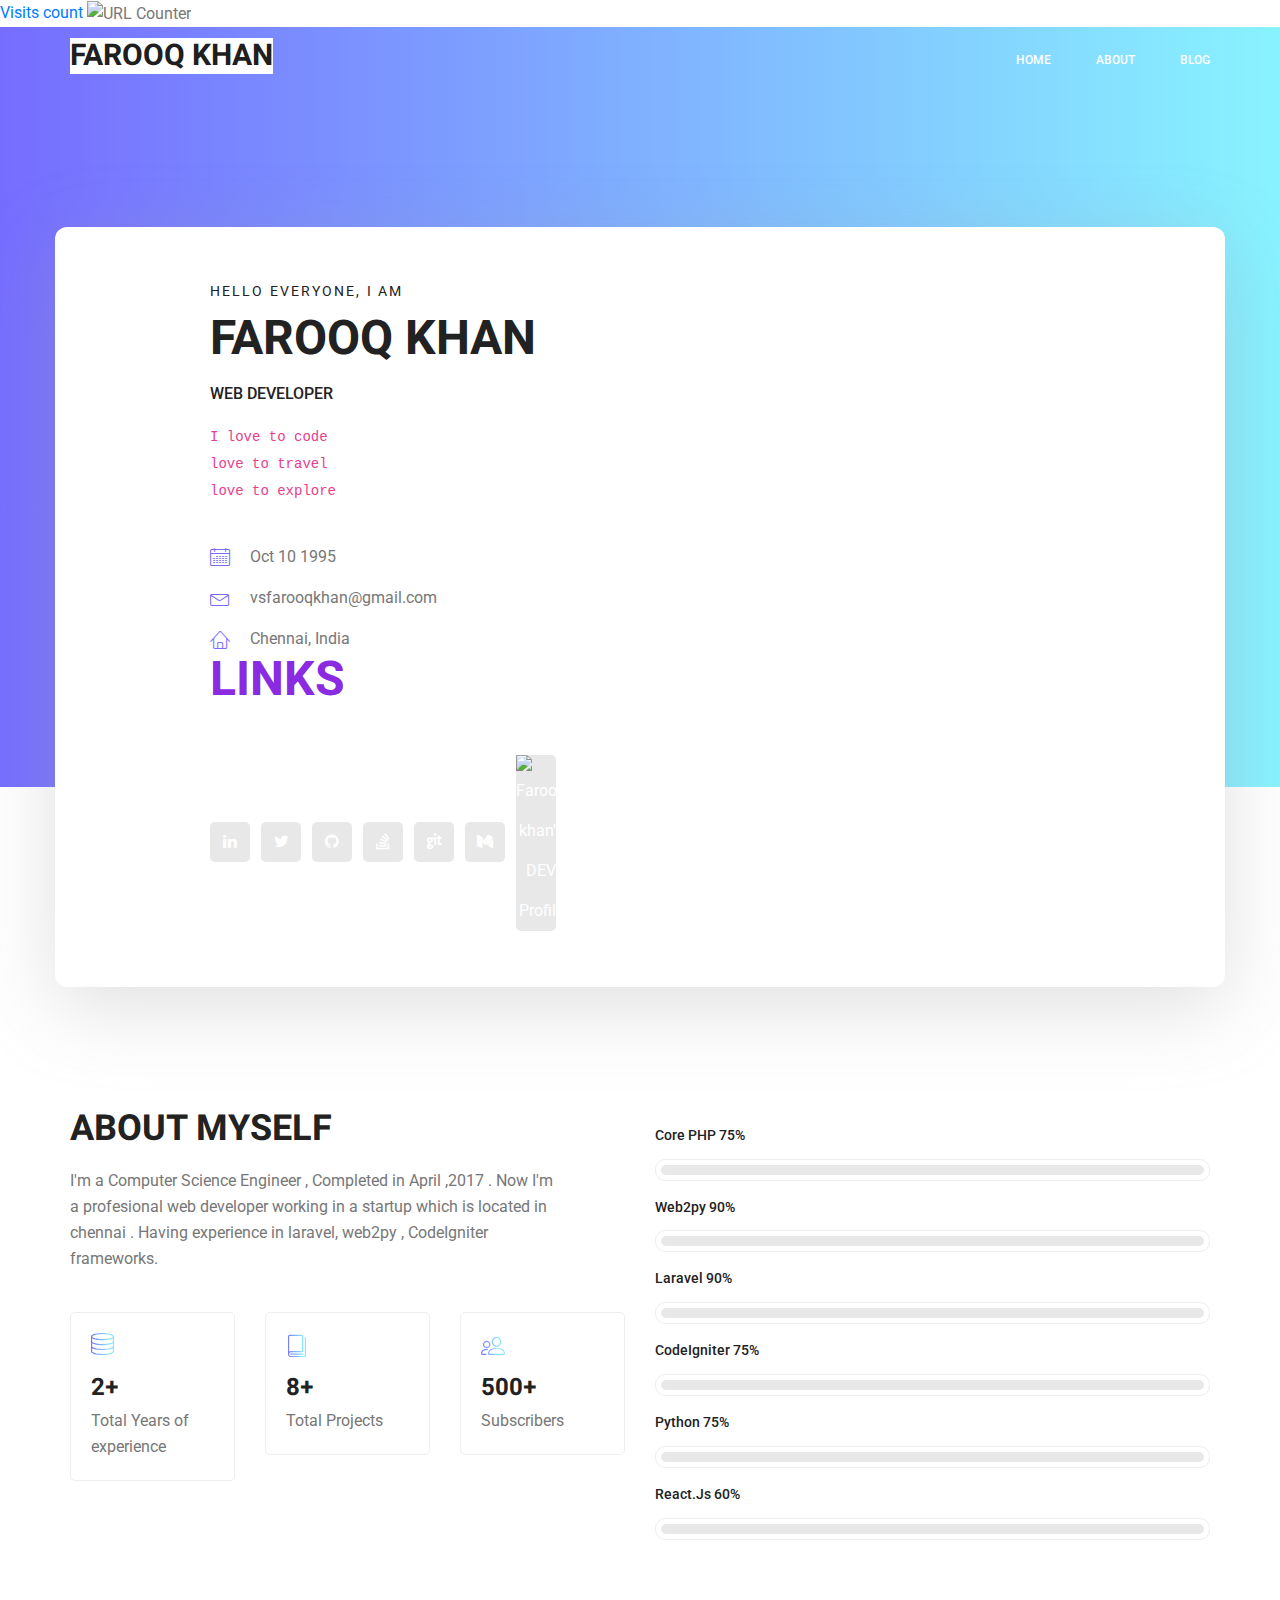
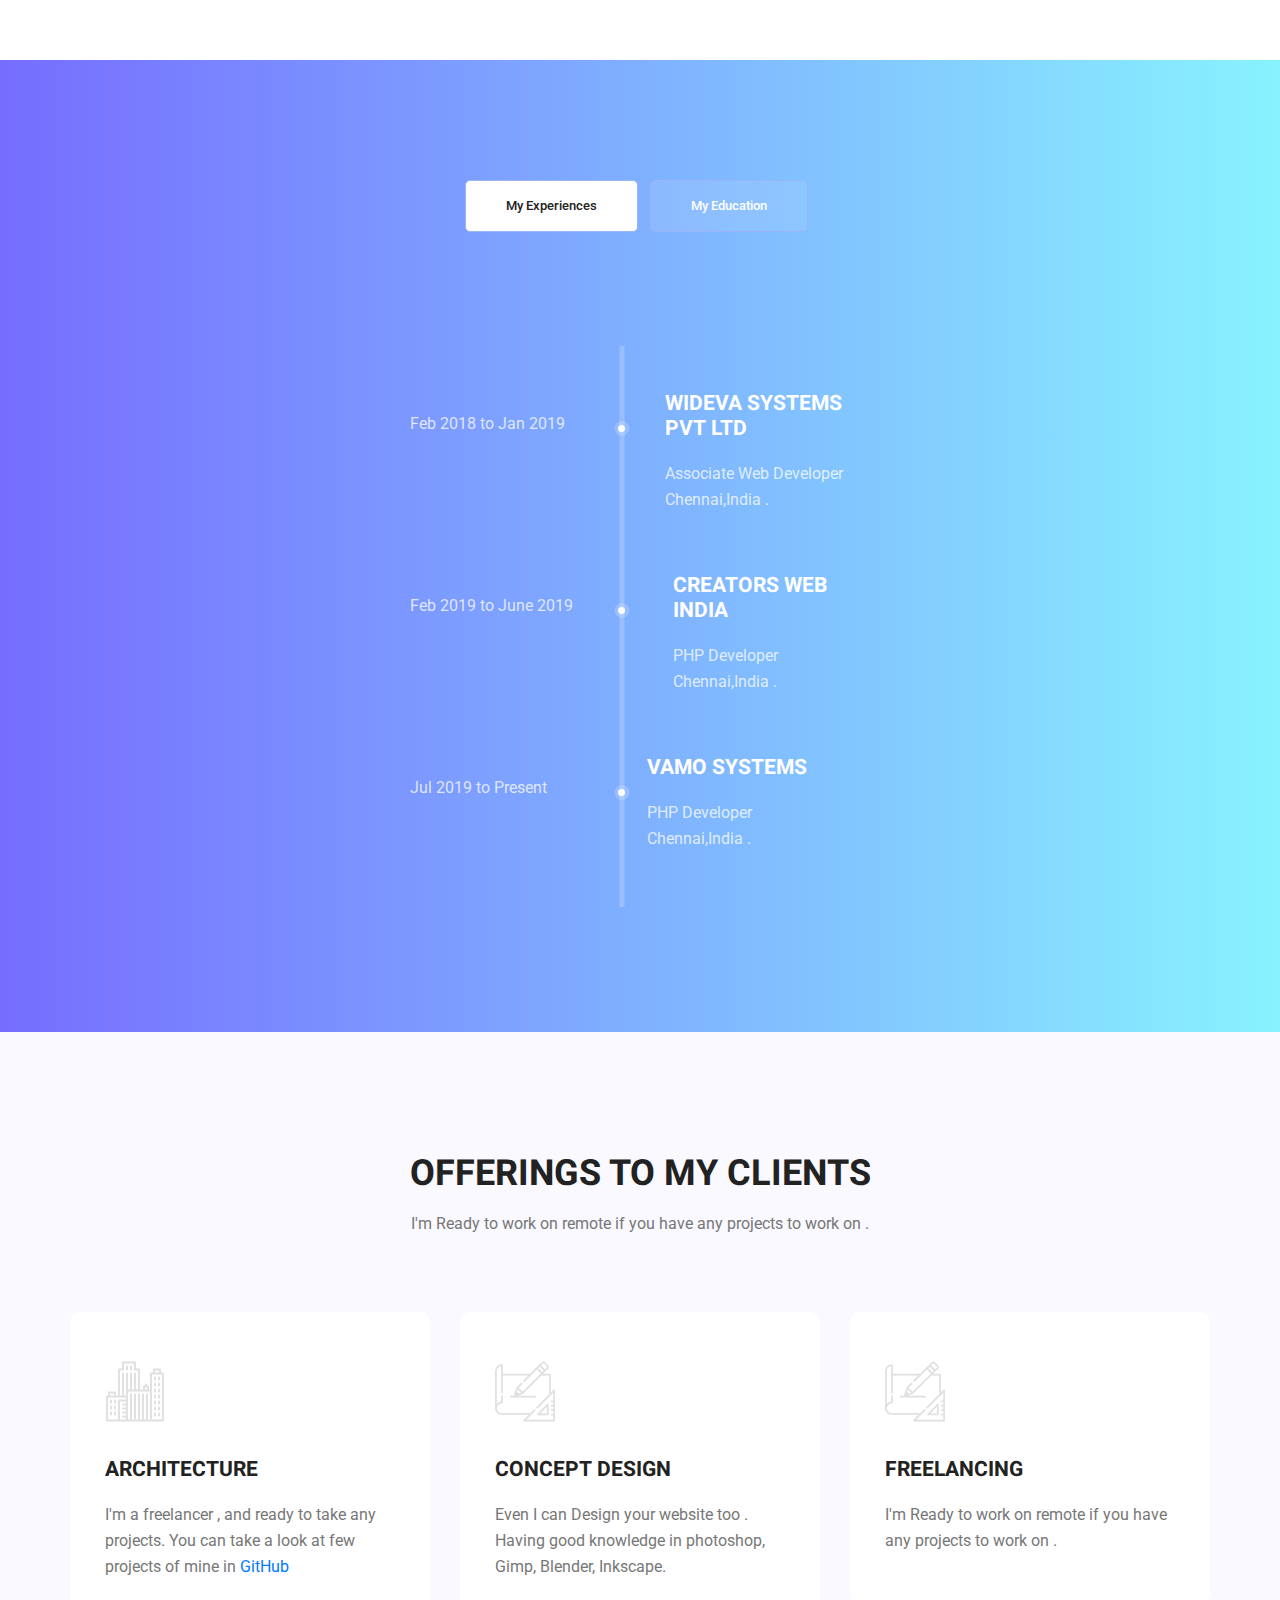
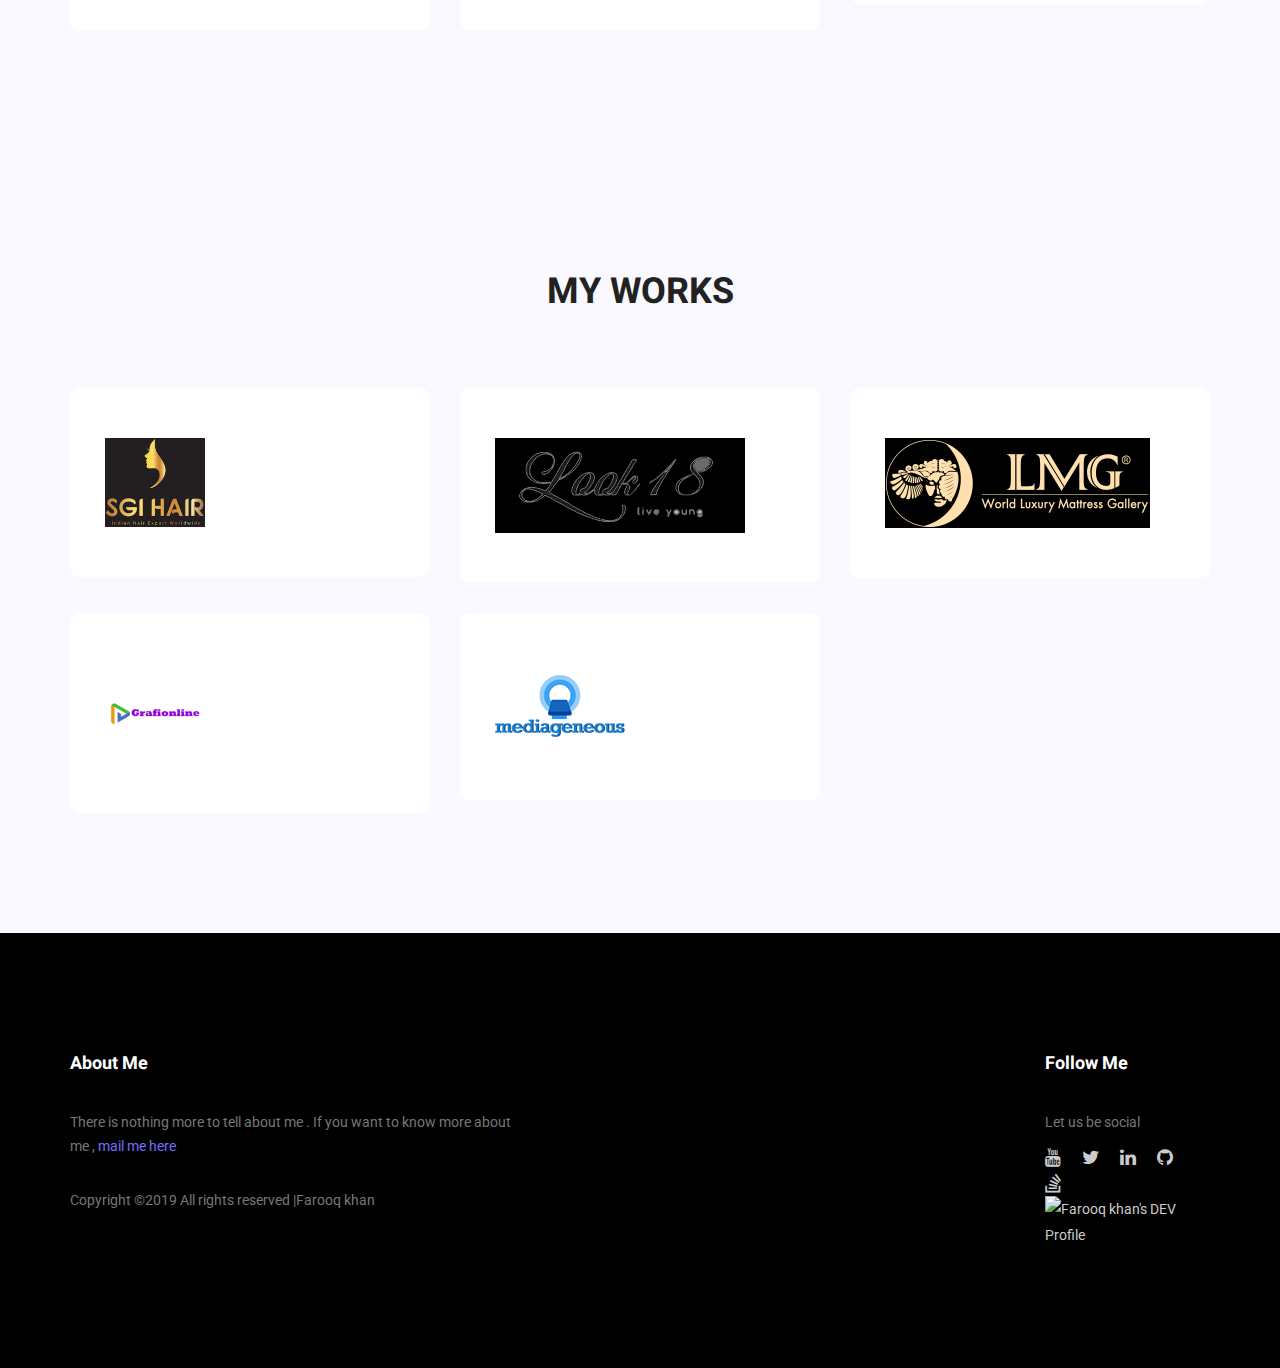
==== commit c529daba: "link change" ====
--- a/index.html
+++ b/index.html
@@ -103,9 +103,10 @@
 									<p><code>I love to code</code> <br> <code>love to travel </code> <br> <code>love to explore</code> </p>
 									<ul class="list basic_info">
 										<li><a href="#"><i class="lnr lnr-calendar-full"></i> Oct 10 1995</a></li>
-										<li><a href="#"><i class="lnr lnr-envelope"></i> contact@vsfarooqkhan.xyz</a></li>
+										<li><a href="#"><i class="lnr lnr-envelope"></i> vsfarooqkhan@gmail.com</a></li>
 										<li><a href="#"><i class="lnr lnr-home"></i> Chennai, India </a></li>
 									</ul>
+									<h3 style="color: blueviolet;"> Links</h3>
 									<ul class="list personal_social">
 										<li><a href="https://linkedin.com/in/vsfarooqkhan" target="_blank"><i class="fa fa-linkedin"></i></a></li>
 										<li><a href="https://twitter.com/vsfarooqkhan" target="_blank"><i class="fa fa-twitter"></i></a></li>
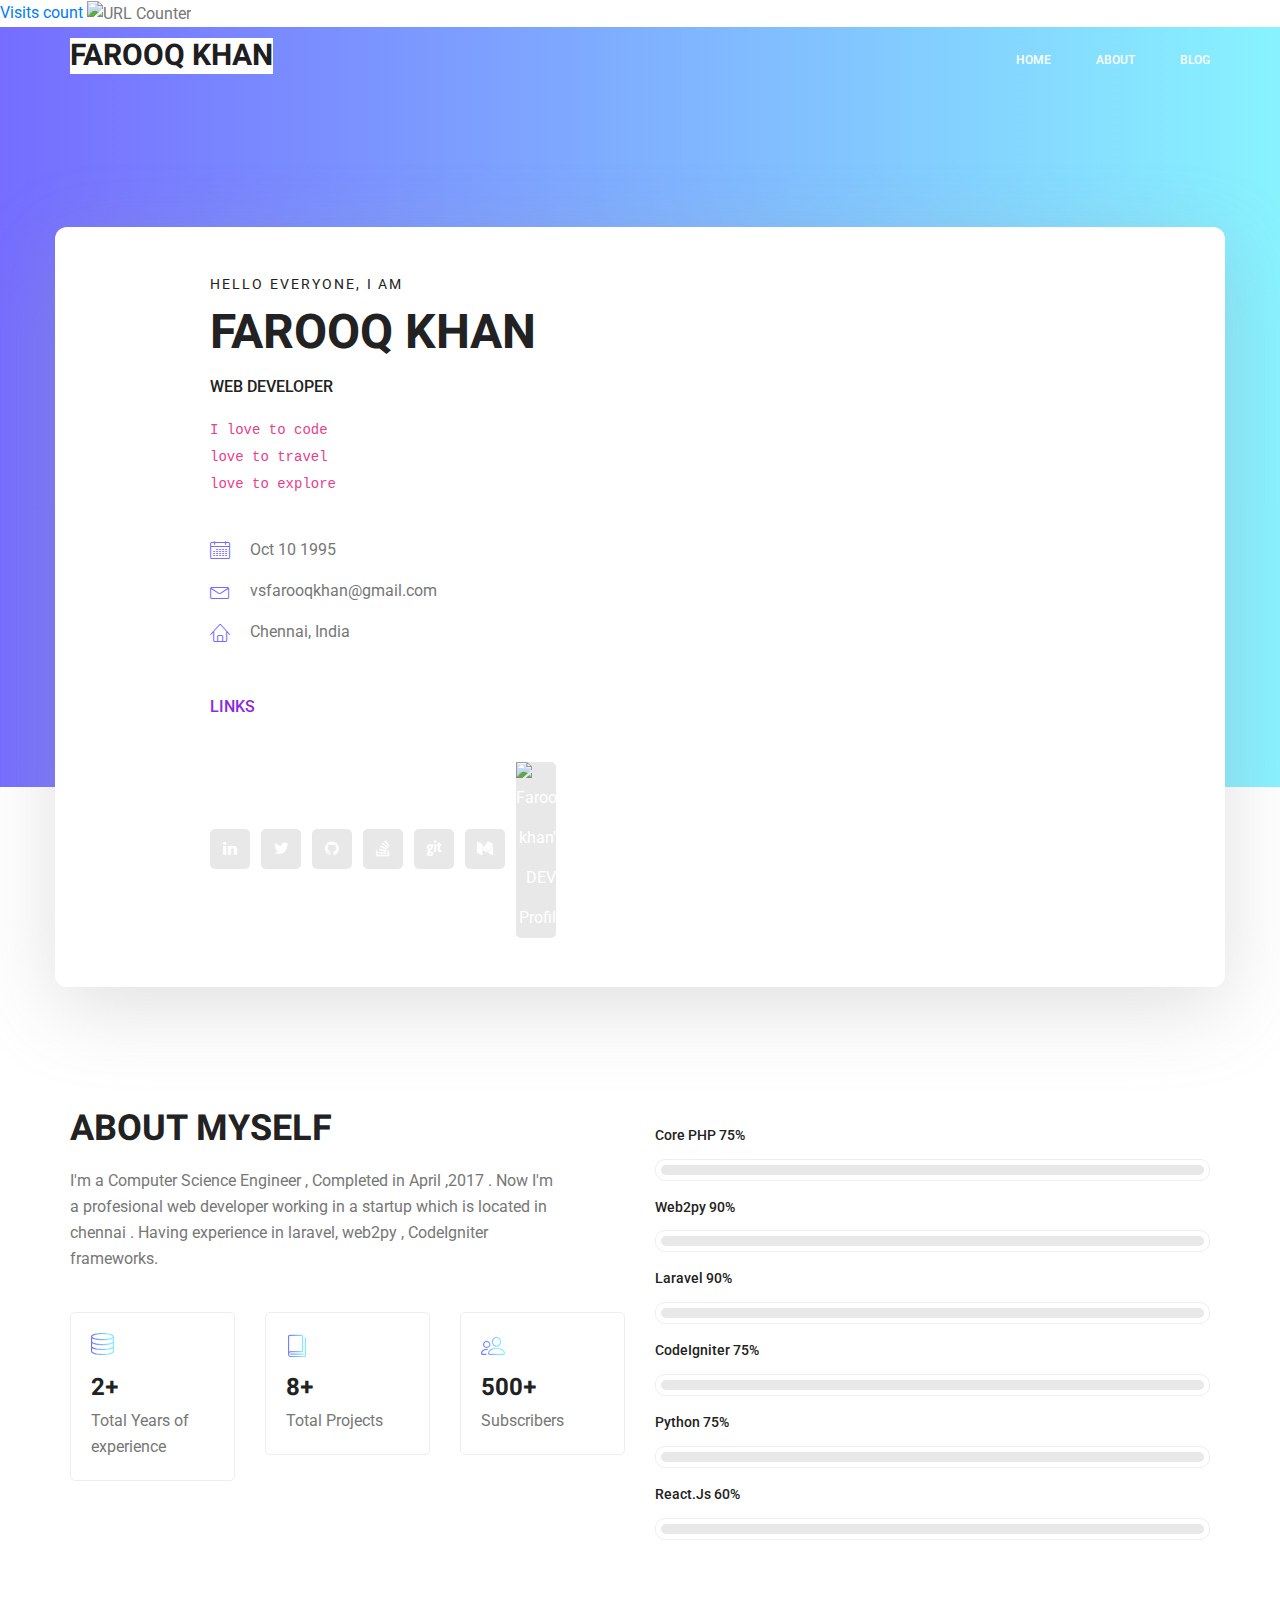
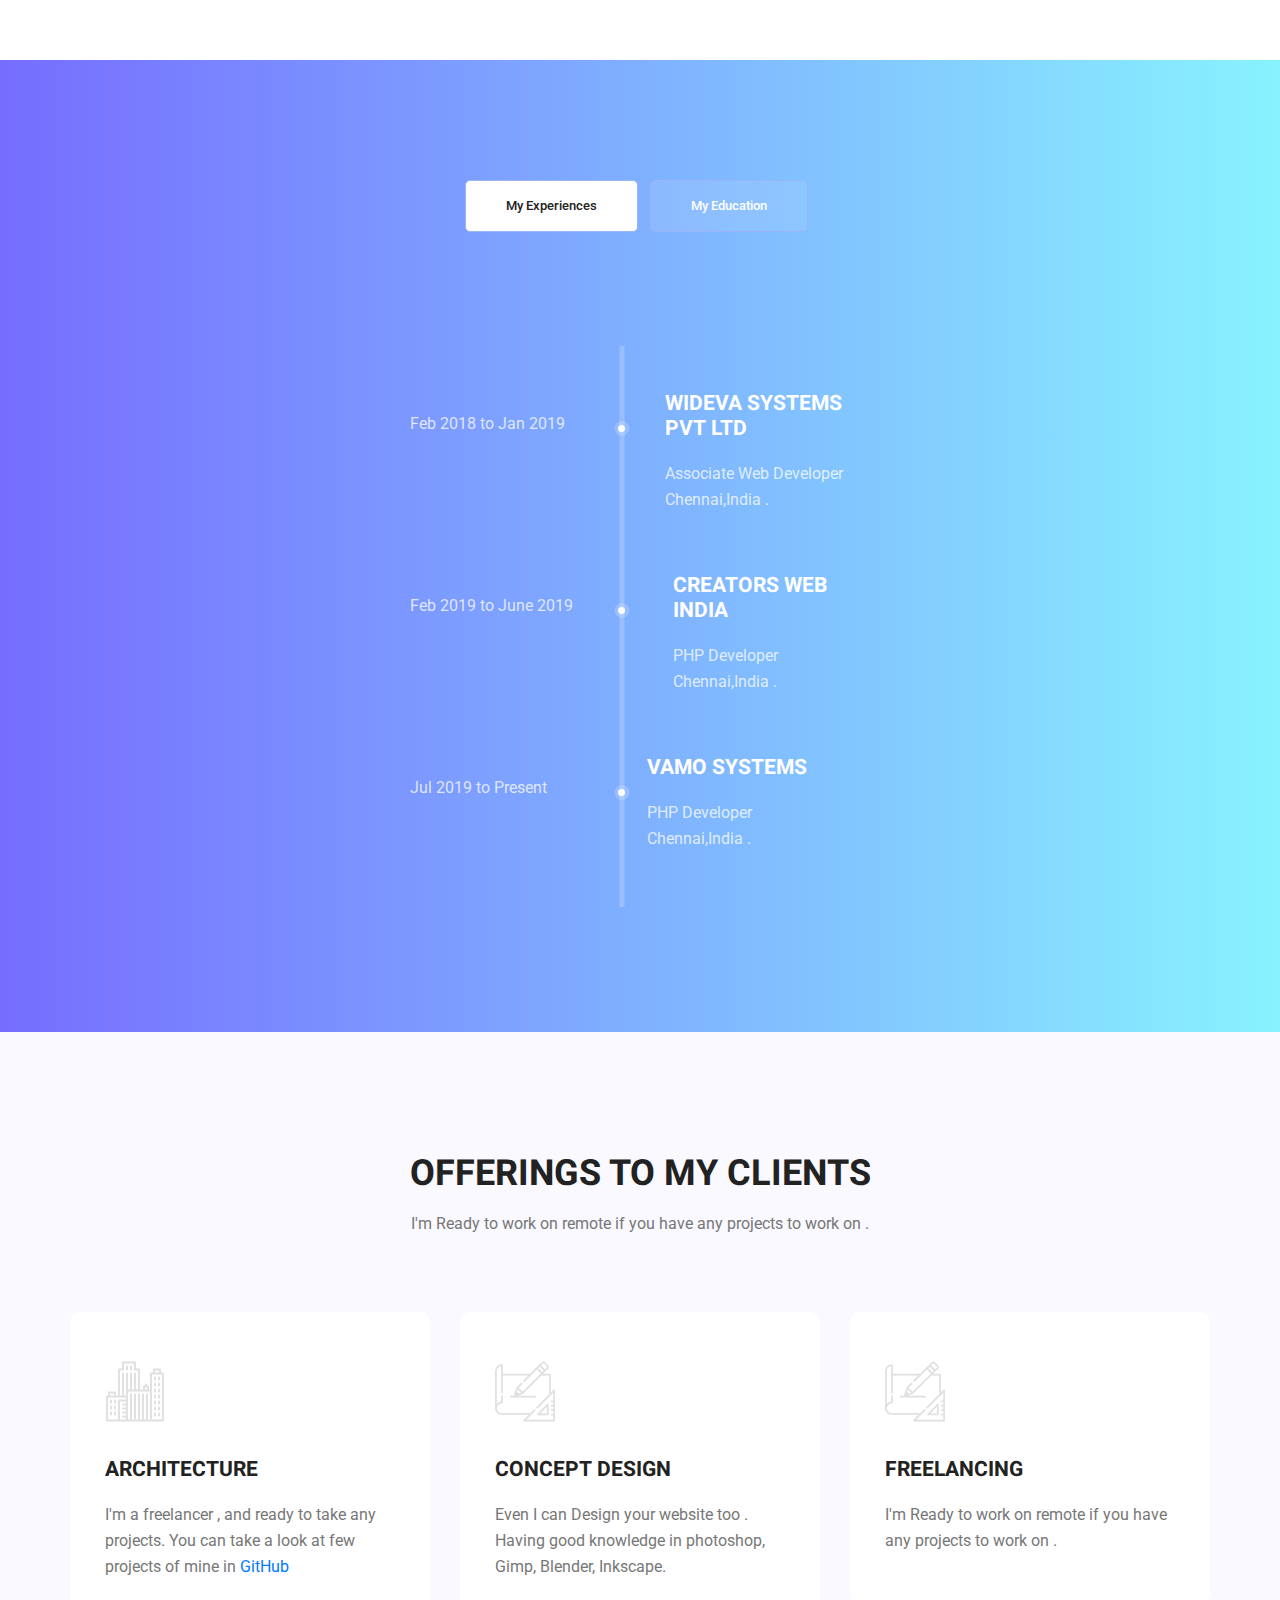
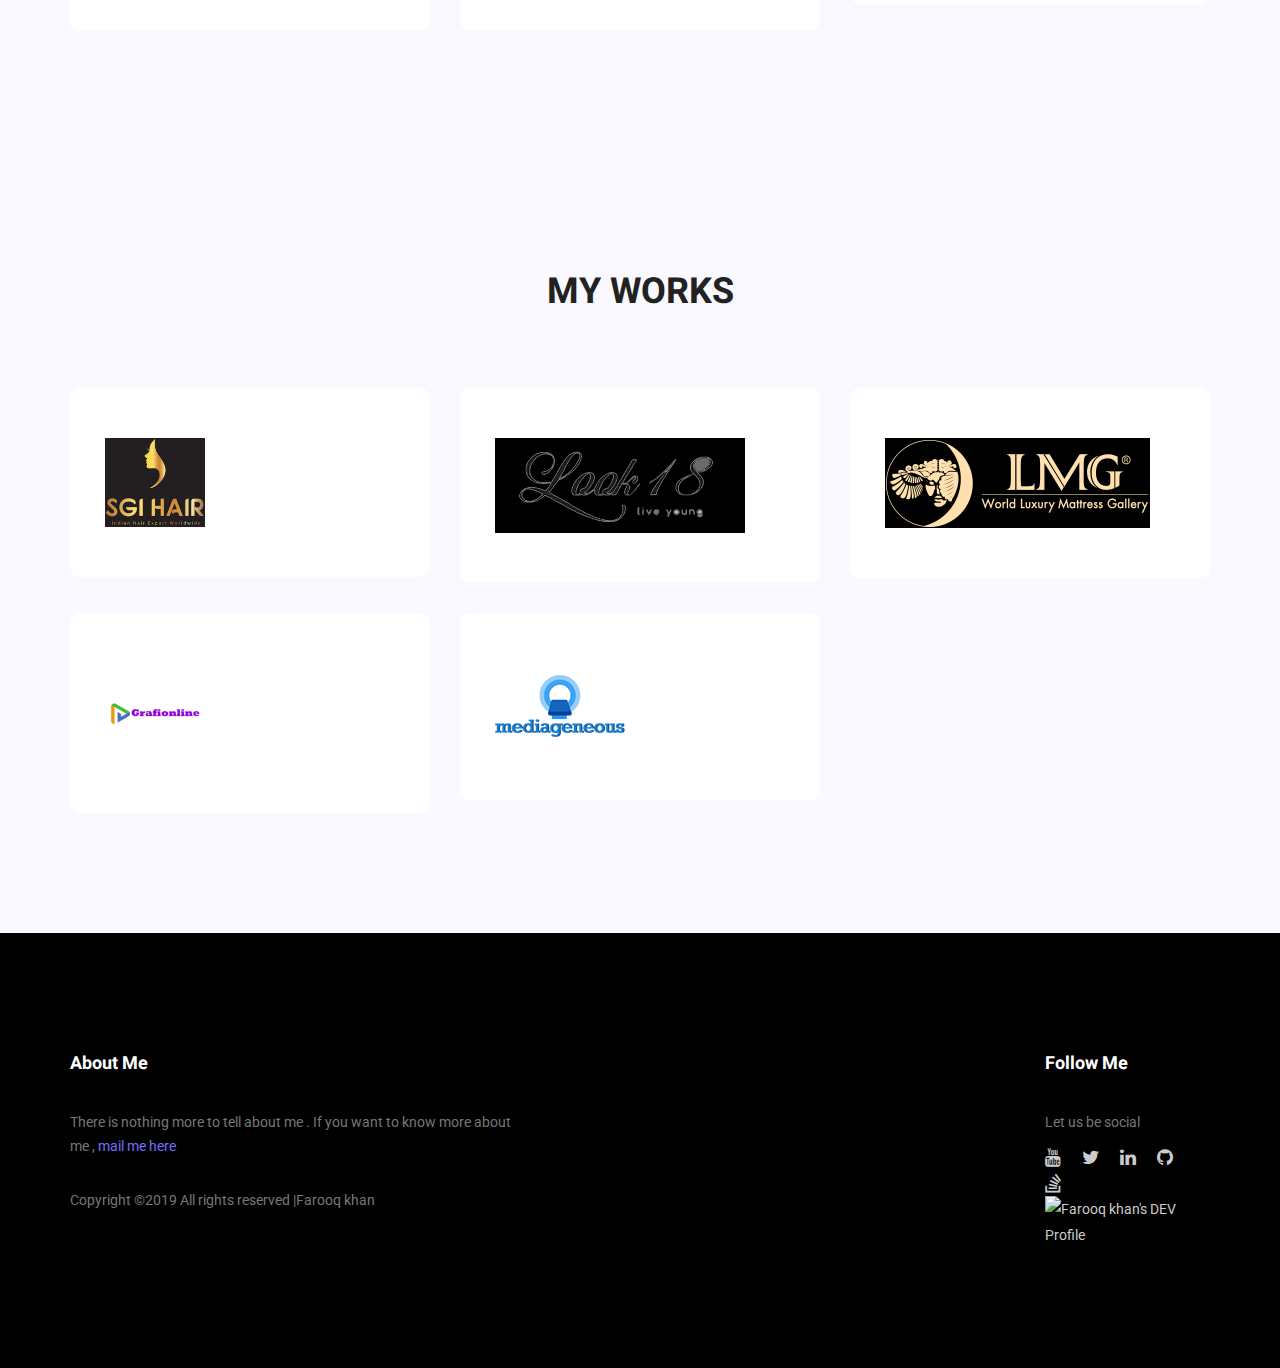
==== commit 4289fbab: "style applied" ====
--- a/index.html
+++ b/index.html
@@ -106,7 +106,8 @@
 										<li><a href="#"><i class="lnr lnr-envelope"></i> vsfarooqkhan@gmail.com</a></li>
 										<li><a href="#"><i class="lnr lnr-home"></i> Chennai, India </a></li>
 									</ul>
-									<h3 style="color: blueviolet;"> Links</h3>
+									<br/><br/>
+									<h4 style="color: blueviolet;"> Links</h4>
 									<ul class="list personal_social">
 										<li><a href="https://linkedin.com/in/vsfarooqkhan" target="_blank"><i class="fa fa-linkedin"></i></a></li>
 										<li><a href="https://twitter.com/vsfarooqkhan" target="_blank"><i class="fa fa-twitter"></i></a></li>
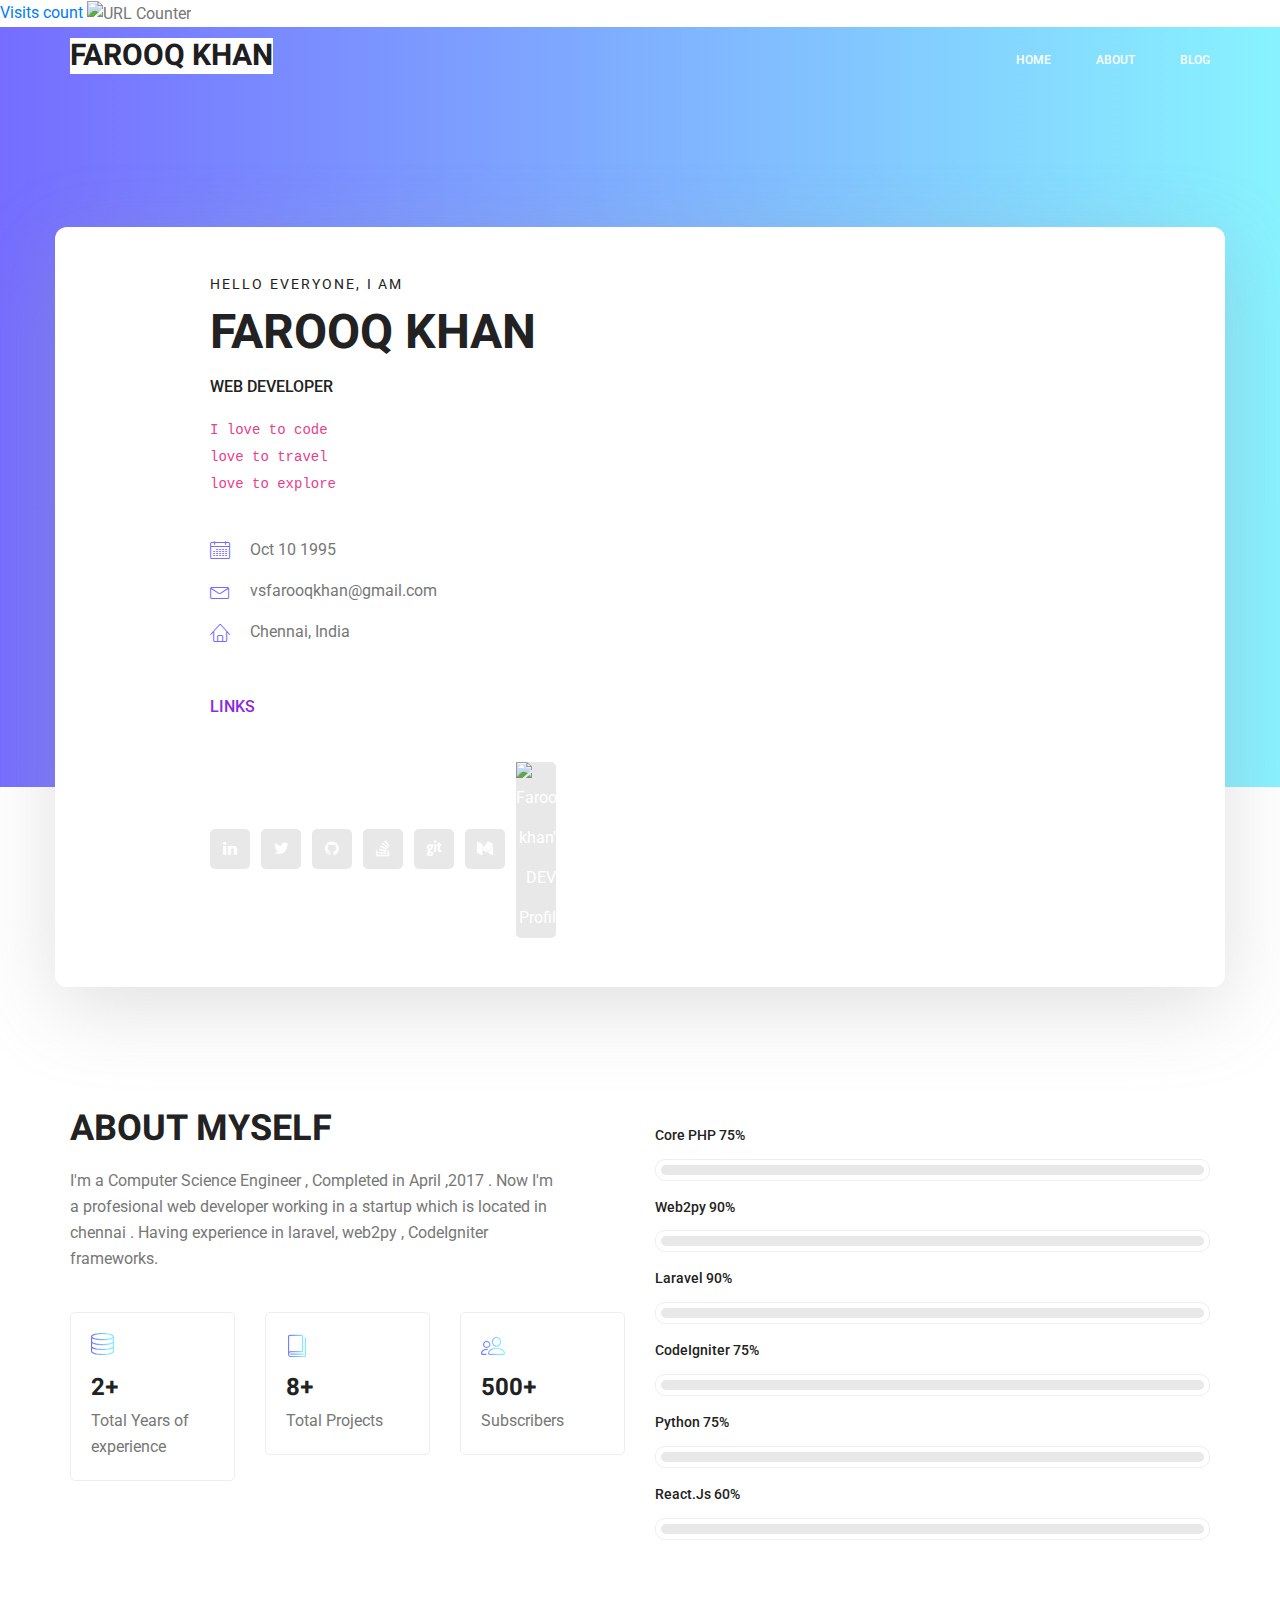
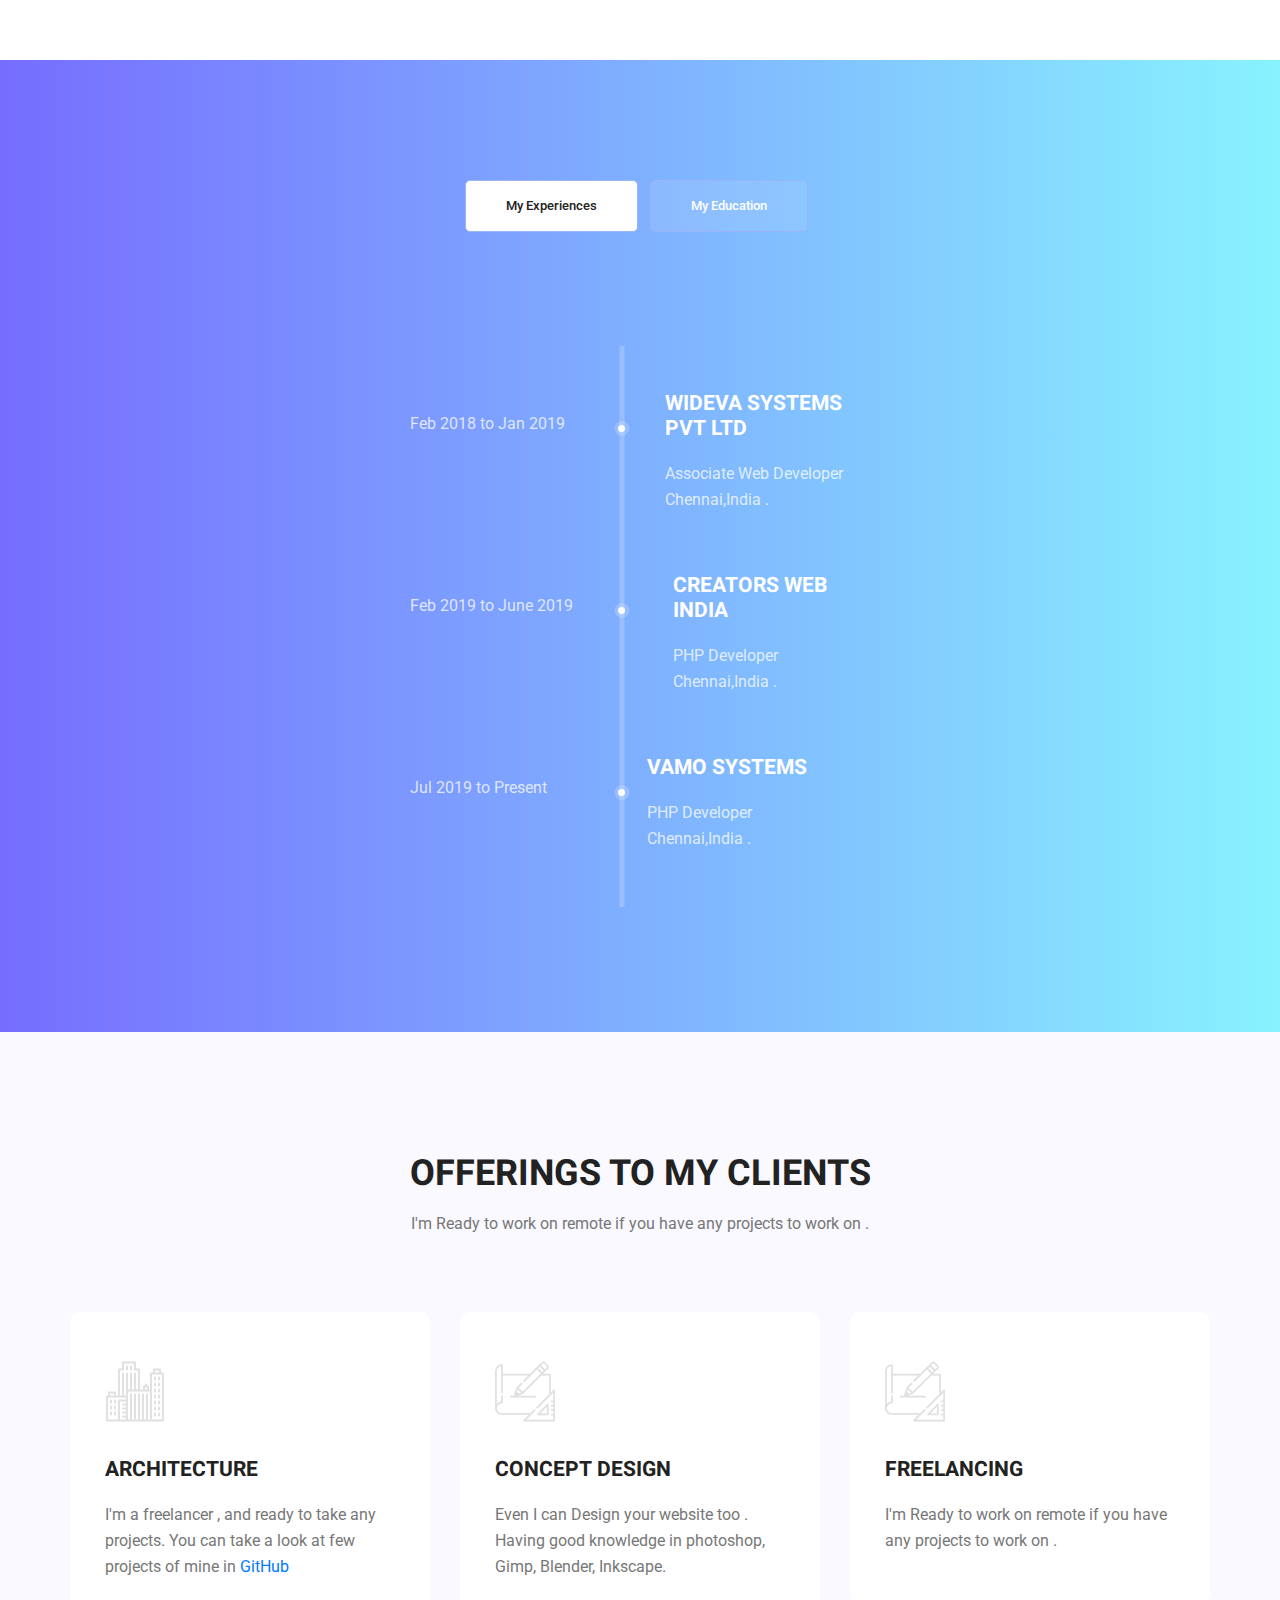
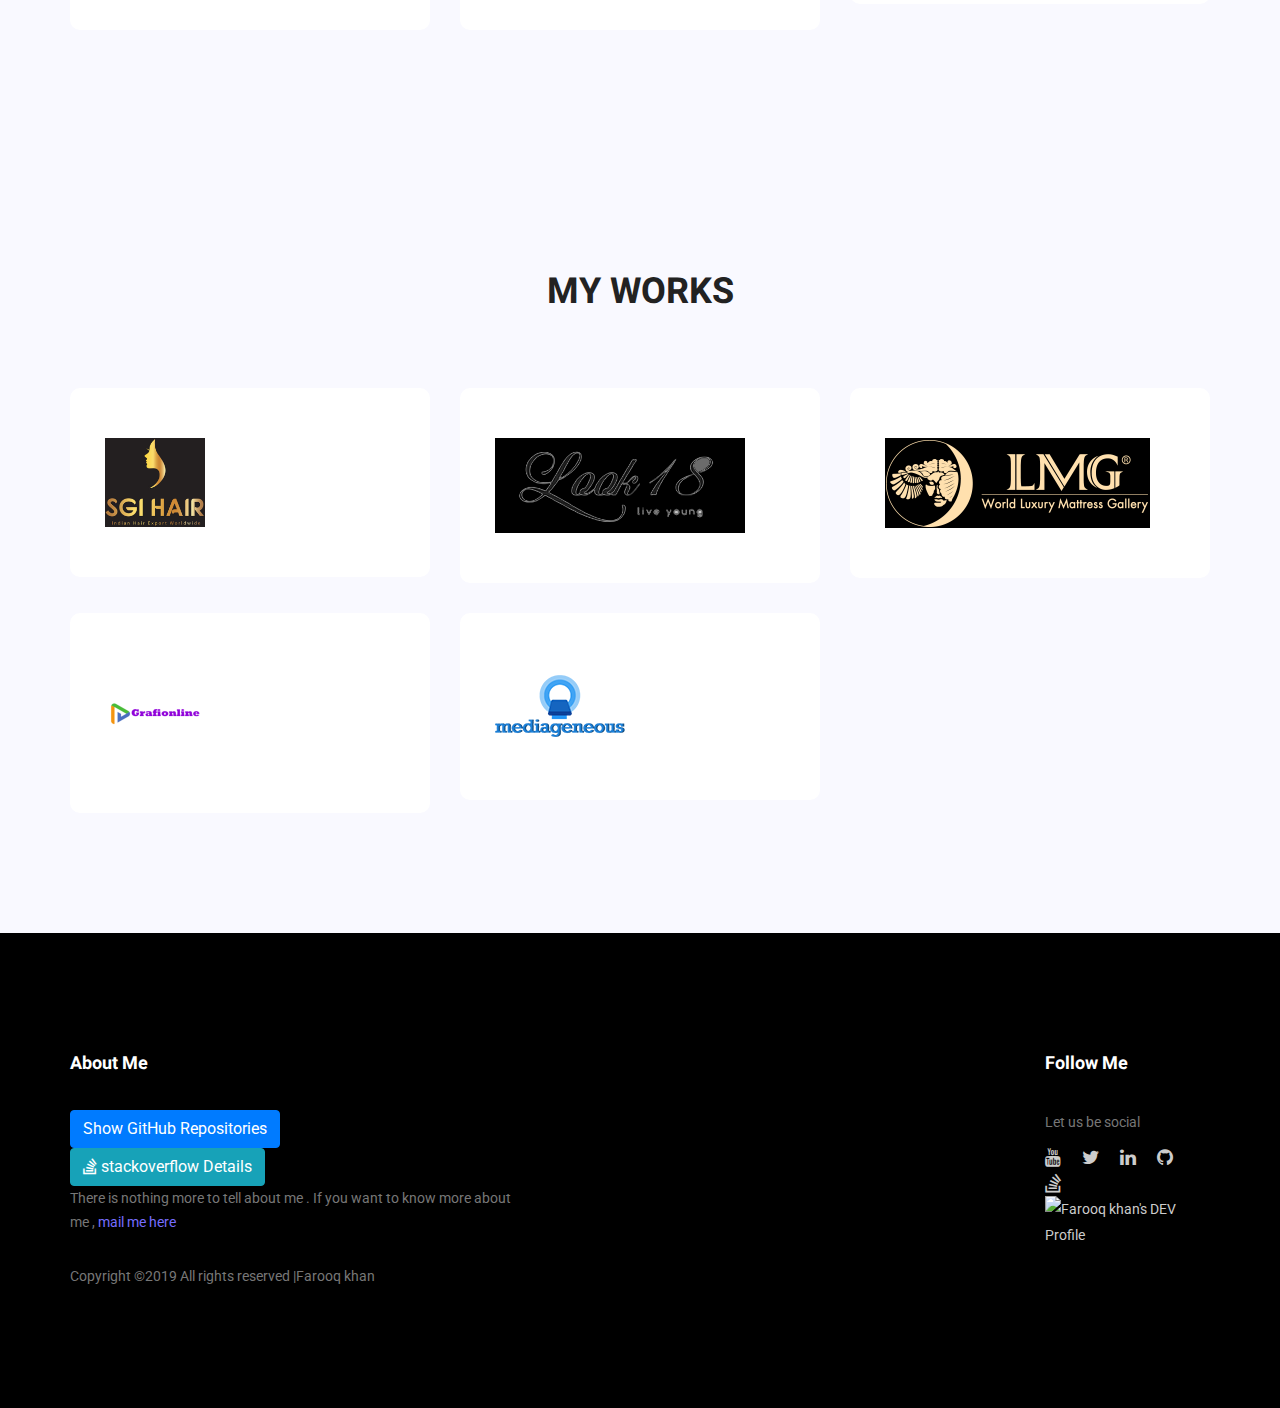
==== commit 298b7e84: "stackoverflow and github api included" ====
--- a/index.html
+++ b/index.html
@@ -395,7 +395,7 @@
         		</div>
         	</div>
         </section>
-        
+		
         <!--================Home Gallery Area =================-->
  
         <!--================End Home Gallery Area =================-->
@@ -407,16 +407,26 @@
         <footer class="footer_area p_120">
         	<div class="container">
         		<div class="row footer_inner">
-        			<div class="col-lg-5 col-sm-6">
+        			<div class="col-lg-5 col-sm-3">
         				<aside class="f_widget ab_widget">
         					<div class="f_title">
         						<h3>About Me</h3>
-        					</div>
+							</div>
+							<button onclick="showRepos()" class="btn btn-primary"> Show GitHub Repositories</button>
+							<div id = "gitHubRepoList">
+								
+							</div>
+							<button class= "btn btn-info" onclick="stackOverflow()"><i class="fa fa-stack-overflow"></i> stackoverflow Details</button>
+								<div id="stackOverFlow">
+						
+								</div>
         					<p>There is nothing more to tell about me . If you want to know more about me , <a href="mailto:contact@vsfarooqkhan.xyz">mail me here </a></p>
-        					<p>Copyright ©2019 All rights reserved |<i class="fa fa-heart-to"> </i>Farooq khan </p>
+							<p>Copyright ©2019 All rights reserved |<i class="fa fa-heart-to"> </i>Farooq khan </p>
         				</aside>
-        			</div>
-        			<div class="col-lg-5 col-sm-6">
+					</div>
+					
+						
+        			<div class="col-lg-5 col-sm-3">
         				<!--<aside class="f_widget news_widget">
         					<div class="f_title">
         						<h3>Newsletter</h3>
@@ -477,6 +487,71 @@
         <script src="public/vendors/counter-up/jquery.waypoints.min.js"></script>
         <script src="public/vendors/counter-up/jquery.counterup.min.js"></script>
         <script src="public/js/mail-script.js"></script>
-        <script src="public/js/theme.js"></script>
+		<script src="public/js/theme.js"></script>
+		<script
+			src="https://code.jquery.com/jquery-3.4.1.min.js"
+			integrity="sha256-CSXorXvZcTkaix6Yvo6HppcZGetbYMGWSFlBw8HfCJo="
+			crossorigin="anonymous"></script>
+		<script>
+			function showRepos() {
+				$( "#stackOverFlow" ).empty();
+				$( "#gitHubRepoList").empty();
+				$.ajaxSetup({
+				});
+				jQuery.ajax({
+					url: "https://api.github.com/users/vsfarooqkhan/repos",
+					method: 'get',
+					beforeSend: function(){
+						// Show image container
+						//$("#loader").show();
+						
+					},
+					success: function(data){
+						if(data){
+							var repoNames = [];
+							var repoUrl = [];
+							data.forEach(key => {
+								repoNames.push(key['name']);
+								repoUrl.push(key['html_url'])
+								if(key['fork'] == false) {
+									$("#gitHubRepoList").append('<a href="'+key['html_url']+'">'+key['name']+'</a><br/>');
+								}
+							});
+						}
+						$("#repoName").text(repoNames);
+						$("#repoUrl").text(repoUrl);
+						console.log(repoNames, repoUrl)
+					}
+				});
+			}
+			function stackOverflow() {
+				$( "#stackOverFlow" ).empty();
+				$( "#gitHubRepoList").empty();
+				$.ajaxSetup({
+				});
+				jQuery.ajax({
+					url: "https://api.stackexchange.com/2.2/users/8240120?order=desc&sort=reputation&site=stackoverflow",
+					method: 'get',
+					beforeSend: function(){
+						// Show image container
+						//$("#loader").show();
+						
+					},
+					success: function(data){
+						if(data){
+							var repoNames = [];
+							var repoUrl = [];
+							data.items.forEach(key => {
+								$("#stackOverFlow").append("<h3> Badges </h3><br/> <b> Bronze </b><label>"+key['badge_counts']['bronze']+" </label> <br/> <b> Silver </b><label>"+key['badge_counts']['silver']+" </label><br/> <b>Gold </b><label>"+key['badge_counts']['gold']+" </label><br/>")
+								$("#stackOverFlow").append("<h3> Reputation </h3> <label> "+key['reputation']+" </label><br/>")
+								$("#stackOverFlow").append("<h3> Joined : </h3> <label> "+new Date(key['creation_date']*1000).toLocaleString()+" </label><br/>")		
+								$("#stackOverFlow").append("<h3>Location : </h3> <label>"+key['location']+"</label> <br/>")
+								$("#stackOverFlow").append("<h3> Profile Link</h3><a href= "+key['link']+">stackoverflow.com/farooq</a>")						
+							});
+						}
+					}
+				});
+			}
+		</script>
     </body>
 </html>
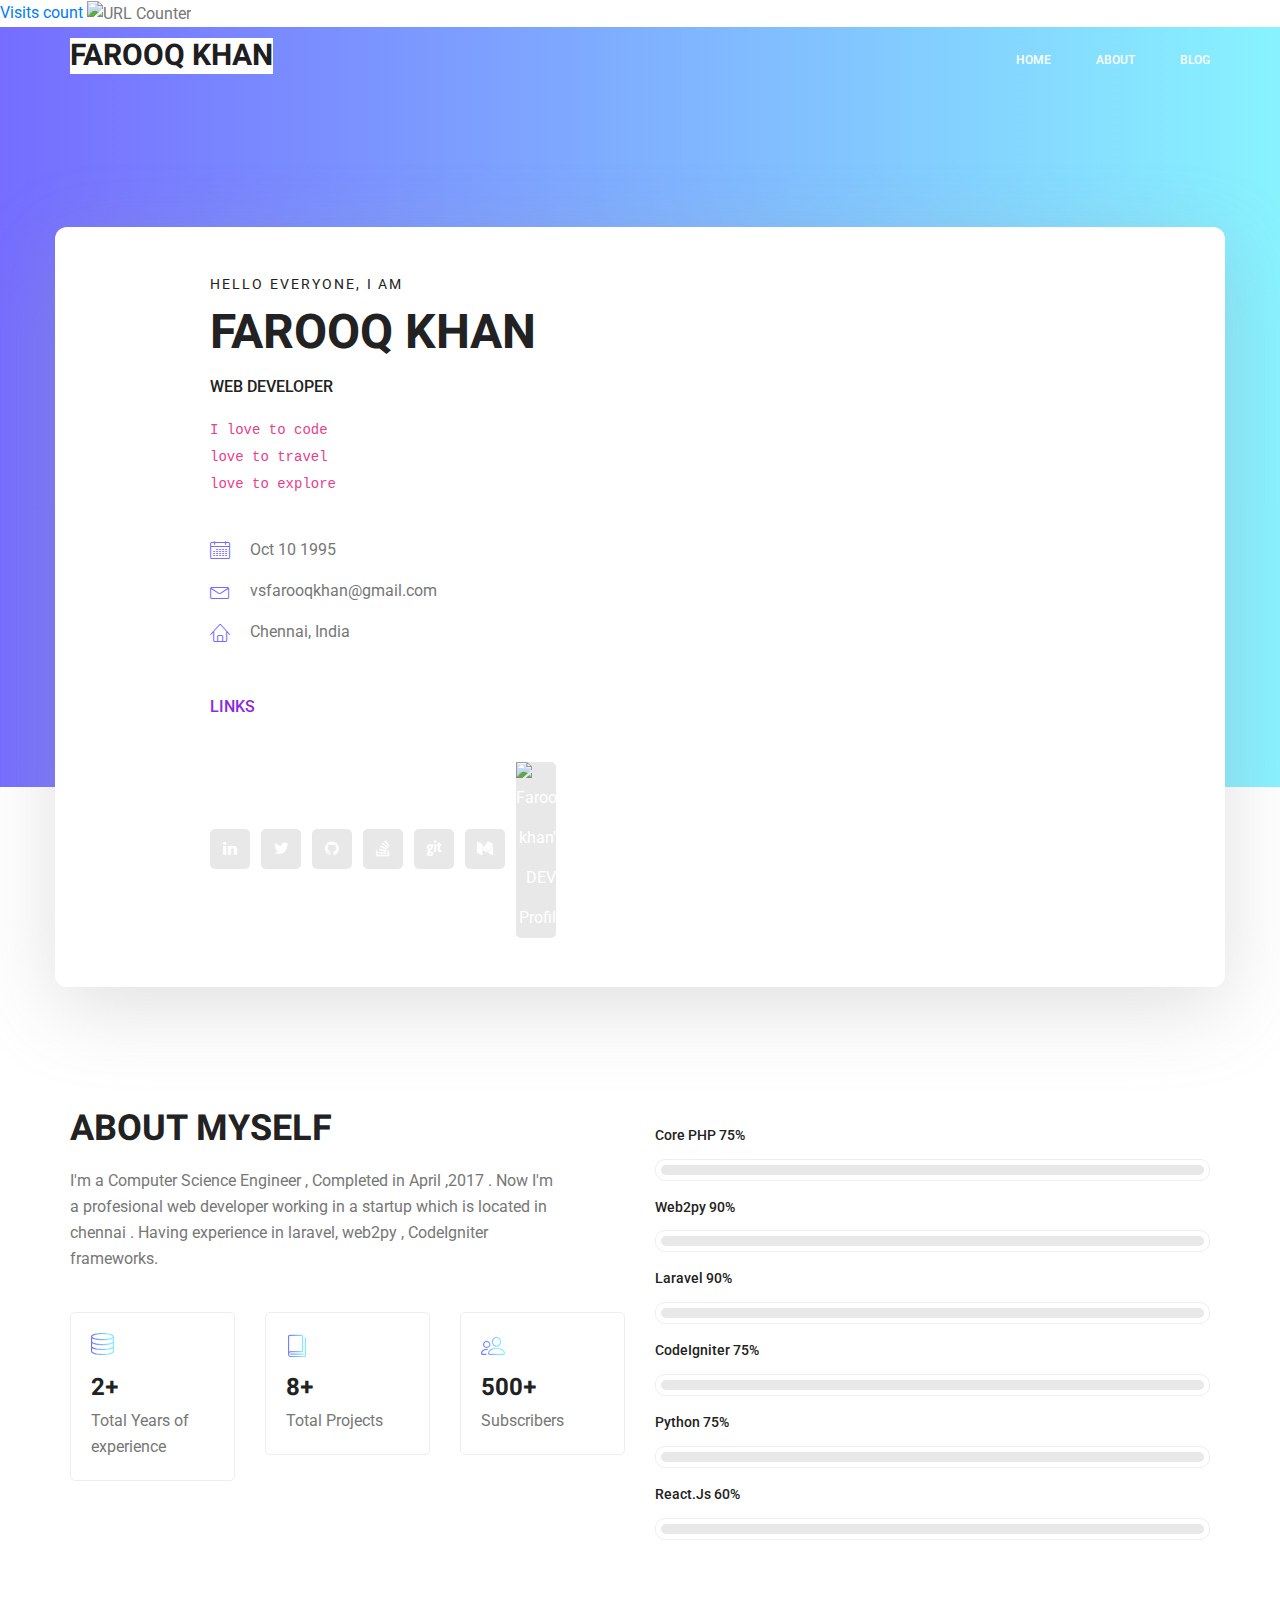
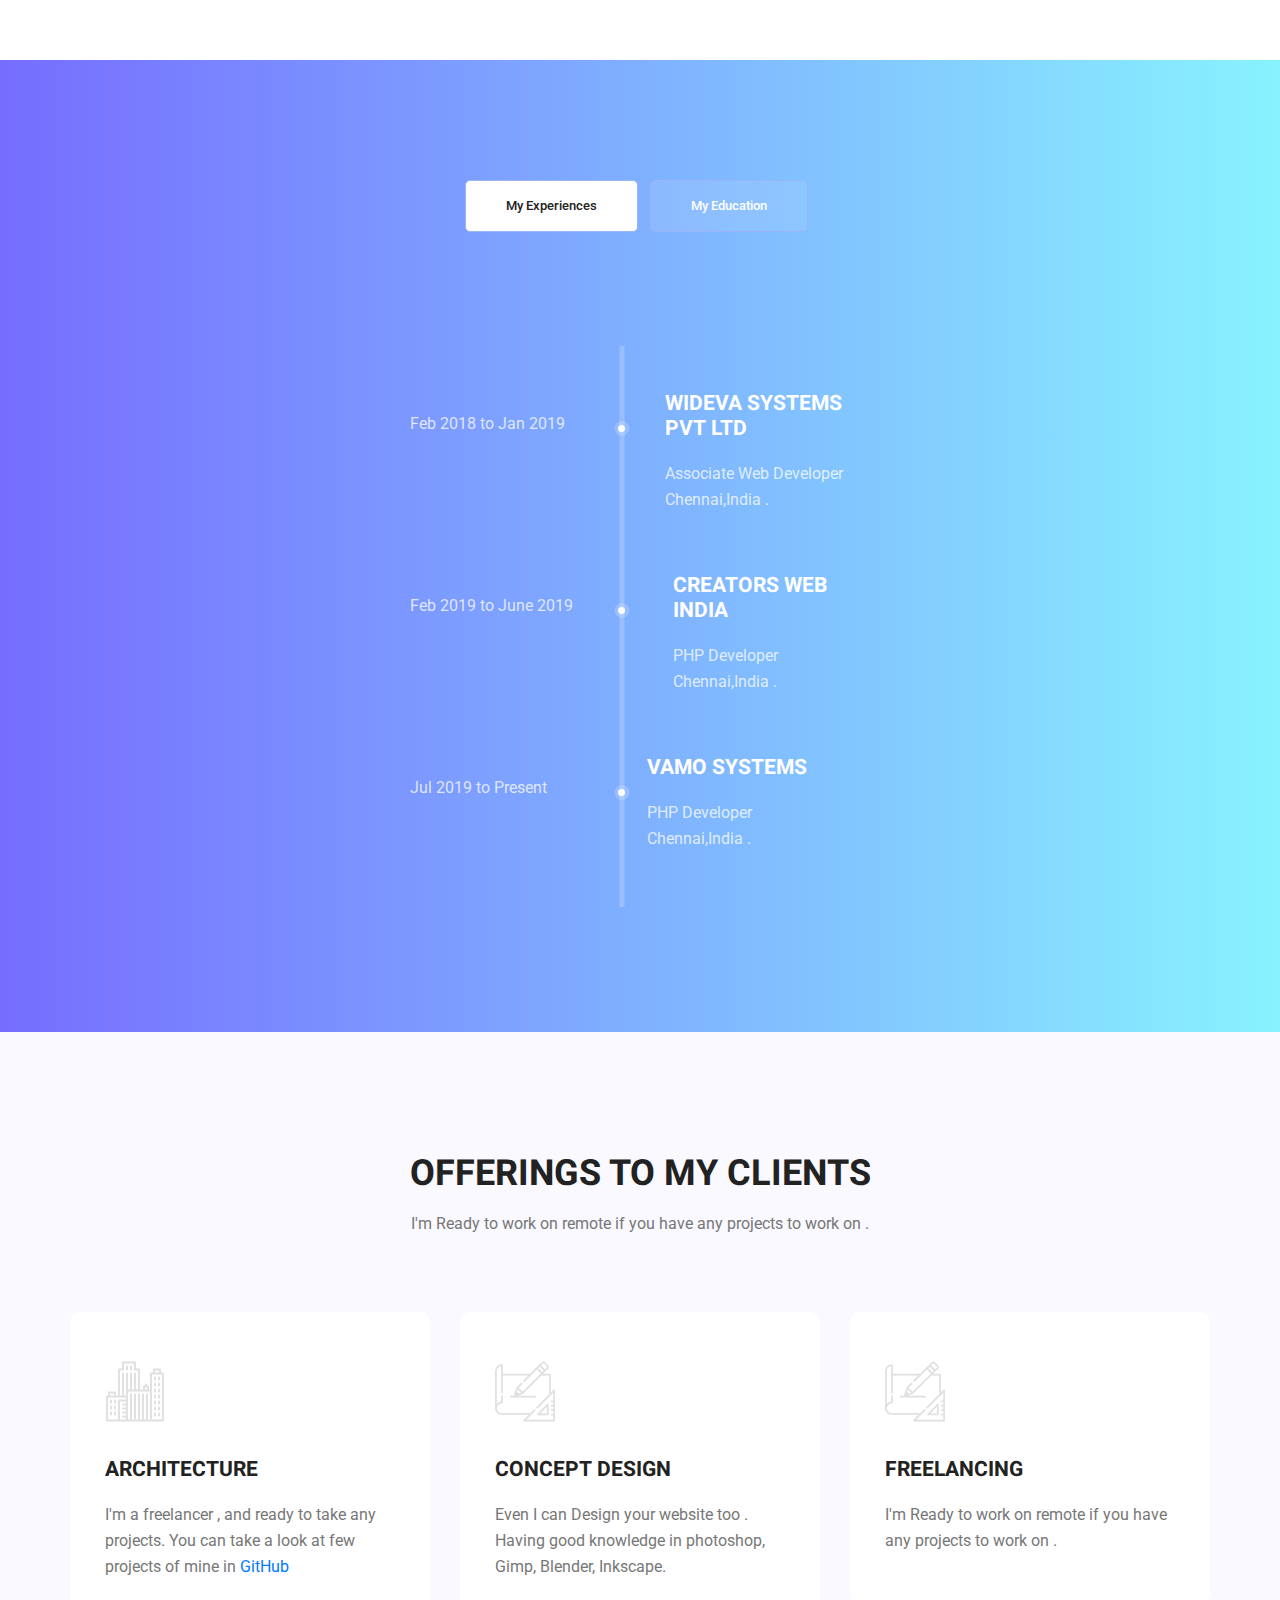
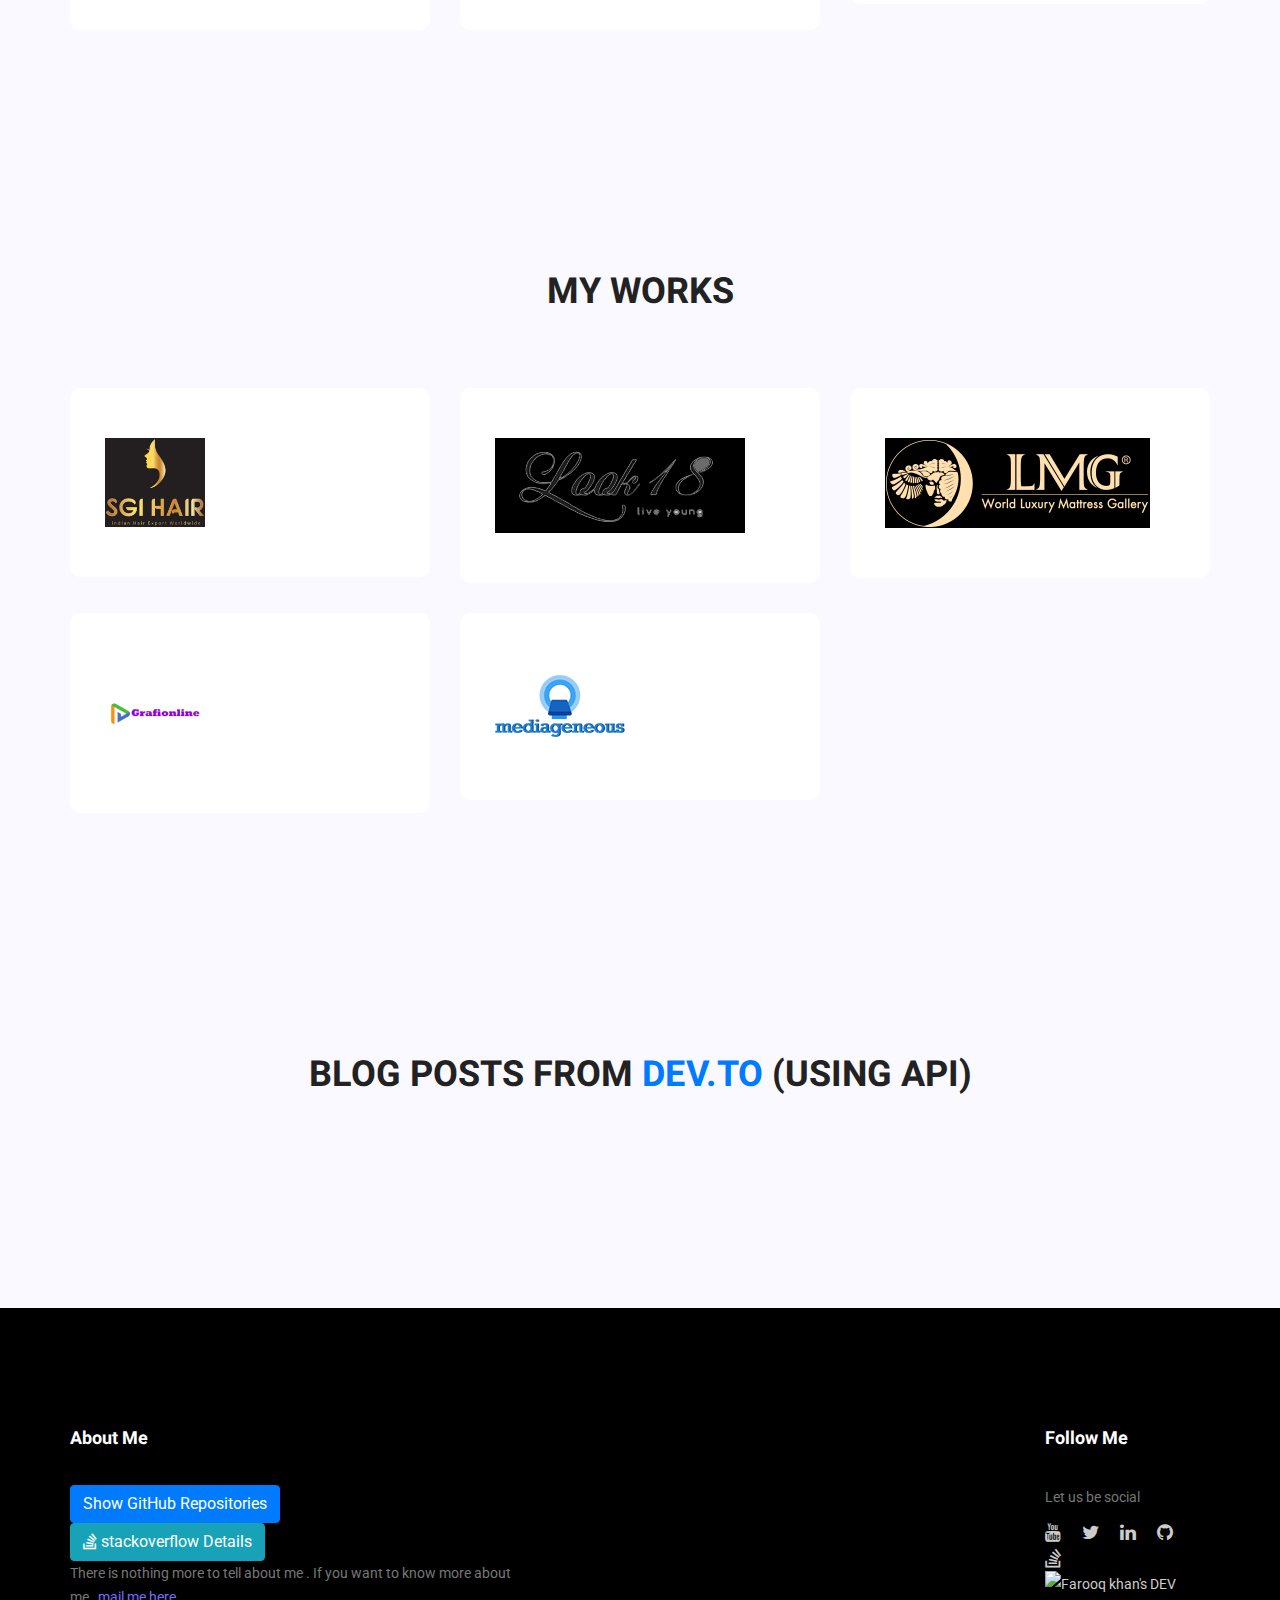
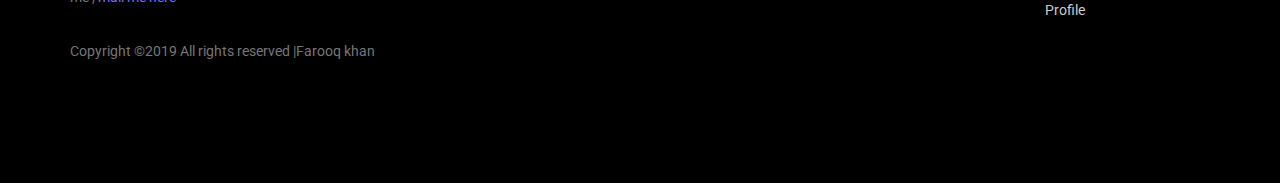
==== commit b4575908: "new dev.to posts api implemented" ====
--- a/index.html
+++ b/index.html
@@ -340,7 +340,8 @@
         			</div>
         		</div>
         	</div>
-        </section>
+		</section>
+		<section>
         <!--================End Feature Area =================-->
                 <!--================Feature Area =================-->
         <section class="feature_area p_120">
@@ -395,7 +396,16 @@
         		</div>
         	</div>
         </section>
-		
+		<section class="feature_area p_120">
+			<div class="container">
+        		<div class="main_title">
+        			<h2>Blog Posts from  <a href="https://dev.to">Dev.to</a> (Using API)</h2>
+        			<p> </p>
+        		</div>
+				<div id="devPosts" class="form-group row col-md-12"></div>
+			</div>
+
+		</section>
         <!--================Home Gallery Area =================-->
  
         <!--================End Home Gallery Area =================-->
@@ -493,6 +503,31 @@
 			integrity="sha256-CSXorXvZcTkaix6Yvo6HppcZGetbYMGWSFlBw8HfCJo="
 			crossorigin="anonymous"></script>
 		<script>
+			$(document).ready(function() {
+				$( "#stackOverFlow" ).empty();
+				$( "#gitHubRepoList").empty();
+				$.ajaxSetup({
+				});
+				jQuery.ajax({
+					url: "https://dev.to/api/articles?username=vsfarooqkhan",
+					method: 'get',
+					beforeSend: function(){
+						// Show image container
+						//$("#loader").show();
+						
+					},
+					success: function(data){
+						if(data){
+							console.log(data)
+							var repoNames = [];
+							var repoUrl = [];
+							data.forEach(key => {
+									$("#devPosts").append('<div class="card col-md-4" > <img class="card-img-top" src="'+key['social_image']+'" alt="Card image"/><div class = "card-body"> <h5 class="card-title"><a href="'+key['url']+'" target="_blank">'+key['title']+'</a></h5> <p> Posted On : '+key['readable_publish_date']+' </p> <p> Reactions Count : '+key['positive_reactions_count']+'</p><a class="btn btn-primary" href="'+key['url']+'" target="_blank">Click To View</a><br/>');
+							});
+						}
+					}
+				});
+			});
 			function showRepos() {
 				$( "#stackOverFlow" ).empty();
 				$( "#gitHubRepoList").empty();
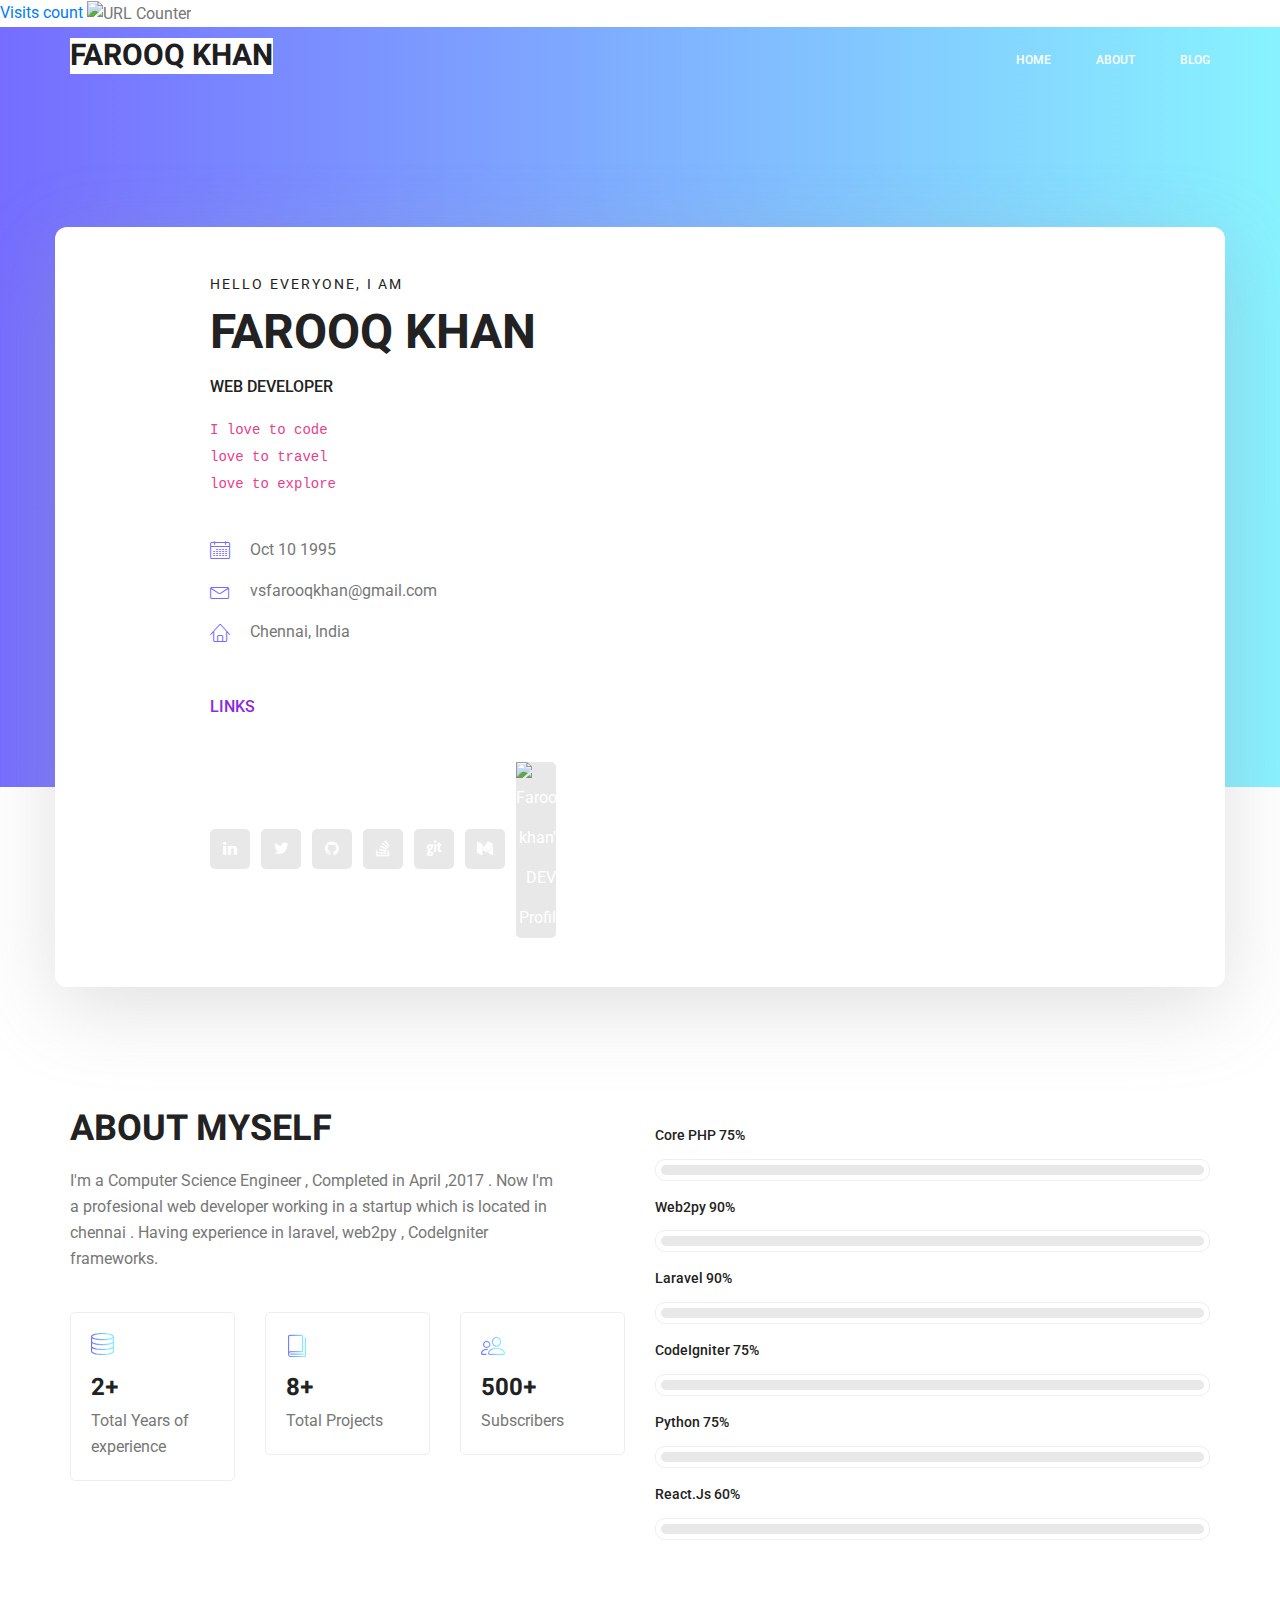
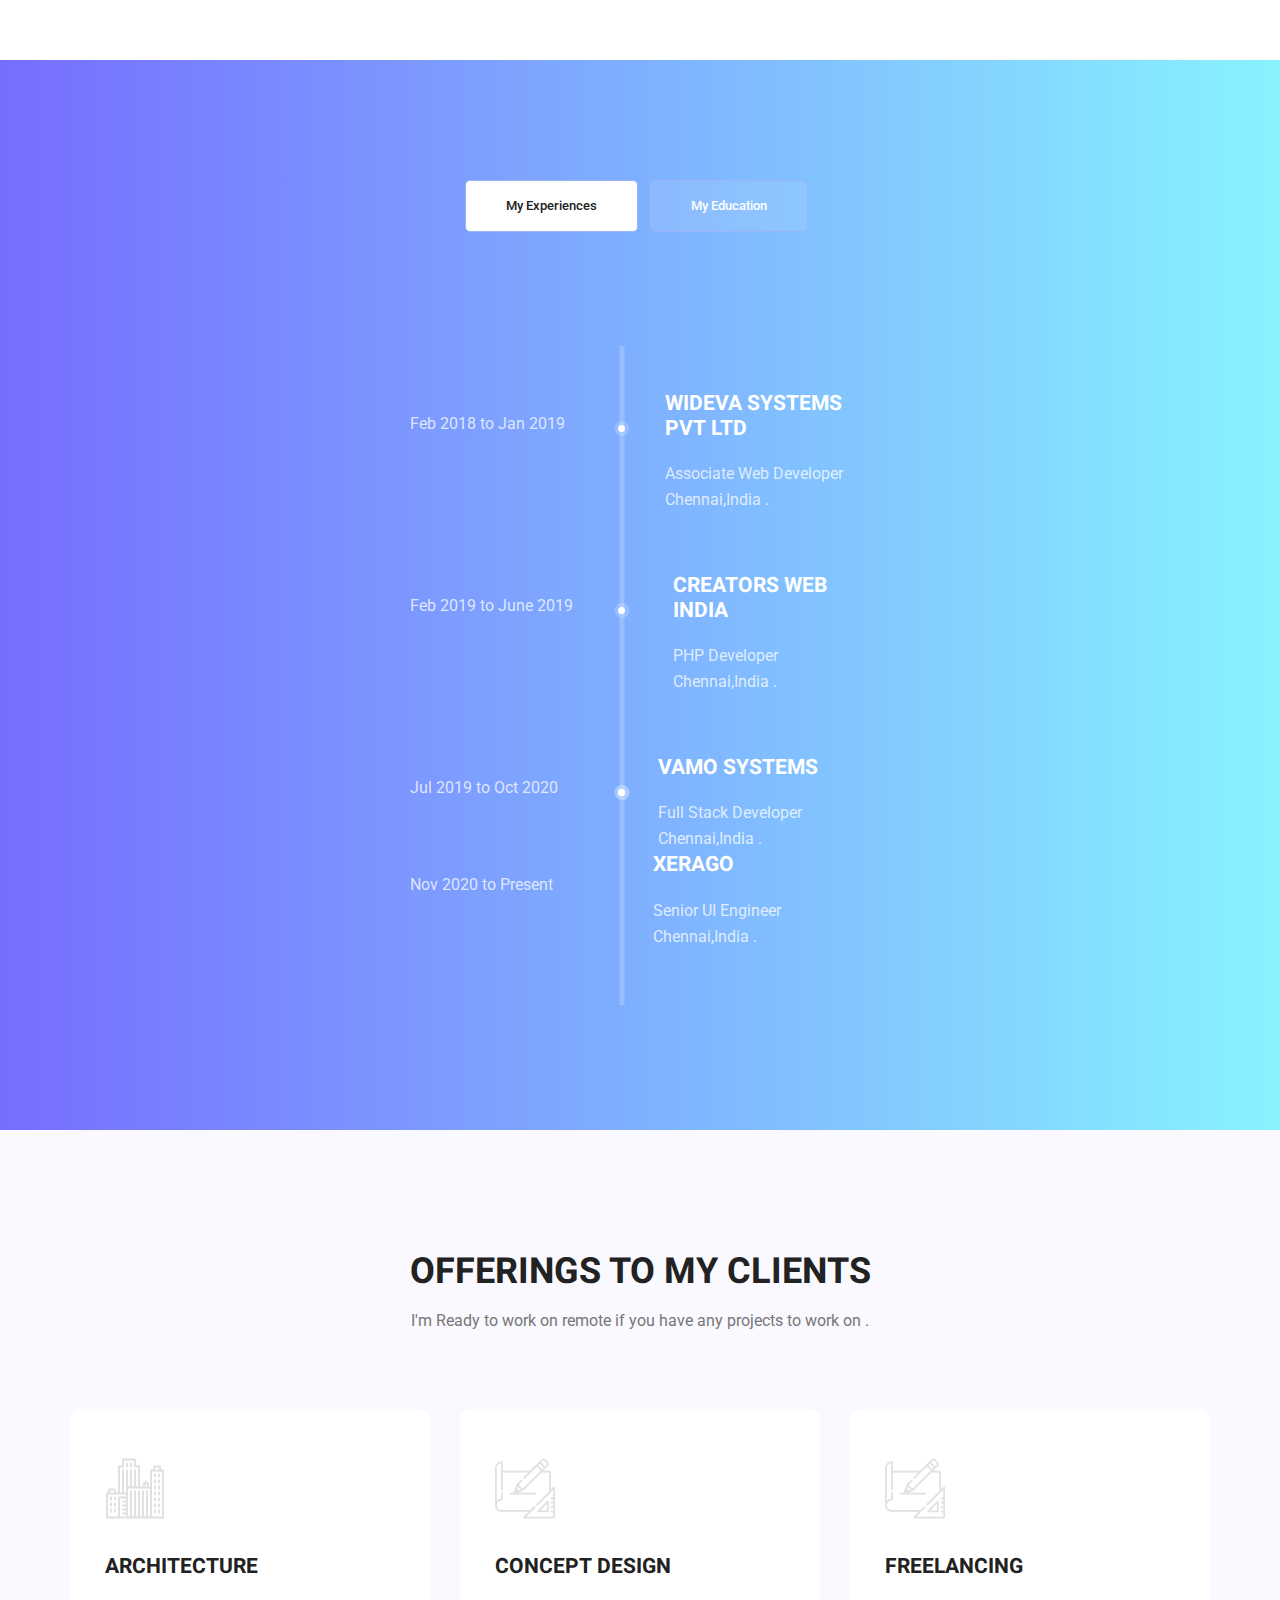
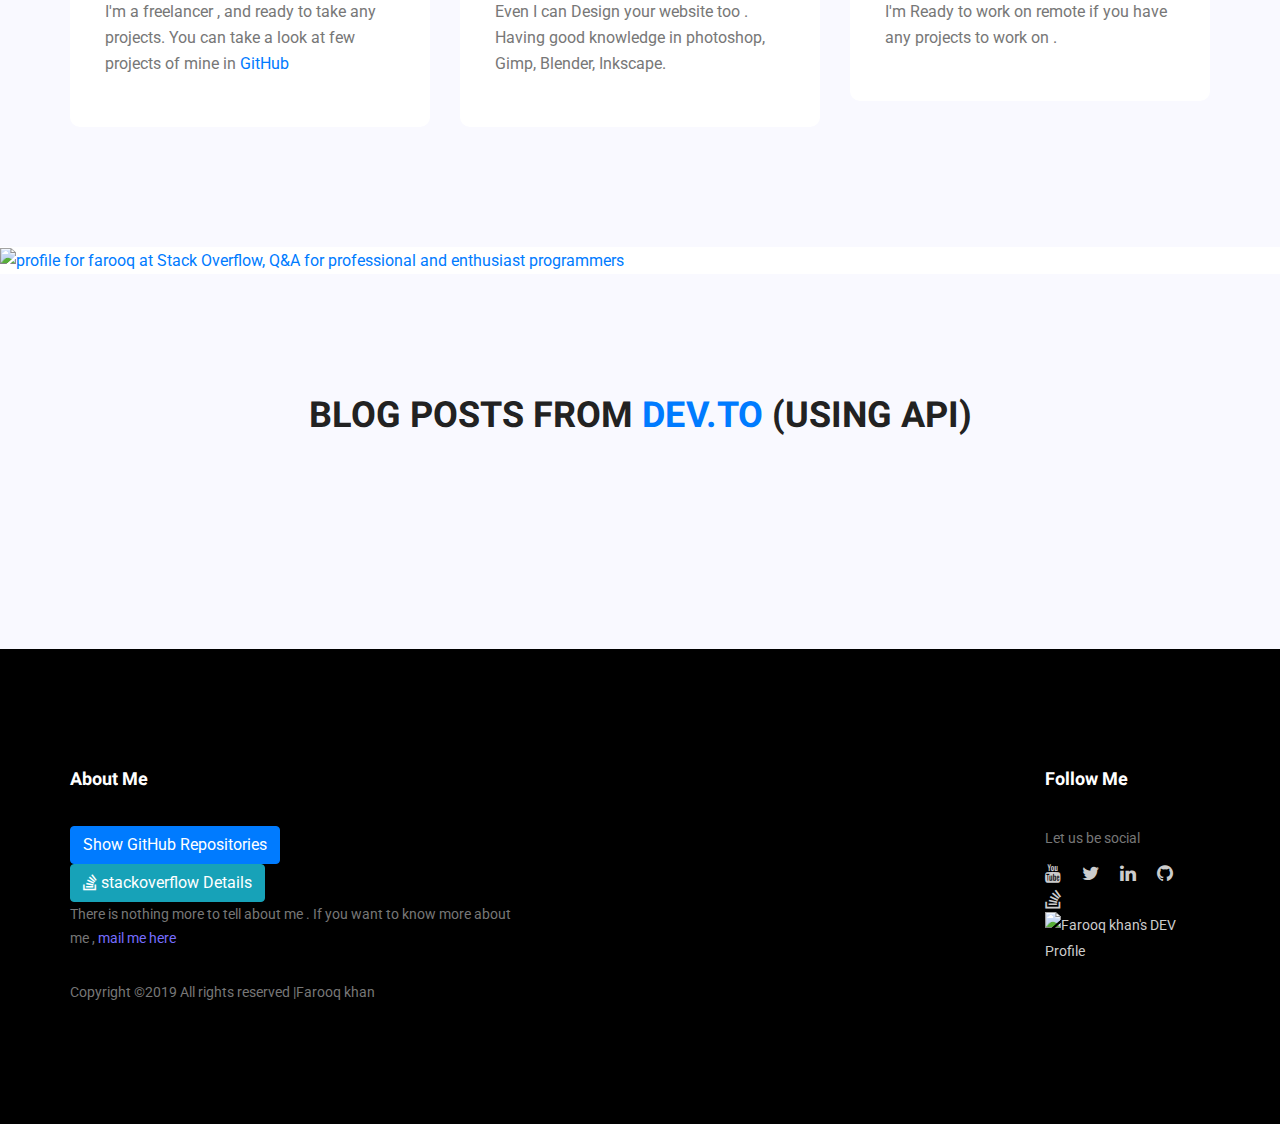
==== commit 15f759b5: "Latest work updates" ====
--- a/index.html
+++ b/index.html
@@ -265,11 +265,21 @@
 									<span></span>
 									<div class="media">
 										<div class="d-flex">
-											<p>Jul 2019 to Present</p>
+											<p>Jul 2019 to Oct 2020</p>
 										</div>
 										<div class="media-body">
 											<h4>VAMO SYSTEMS</h4>
-											<p>PHP Developer <br />Chennai,India .</p>
+											<p>Full Stack Developer <br />Chennai,India .</p>
+										</div>
+									</div>
+										<span></span>
+									<div class="media">
+										<div class="d-flex">
+											<p>Nov 2020 to Present</p>
+										</div>
+										<div class="media-body">
+											<h4>XERAGO </h4>
+											<p>Senior UI Engineer <br />Chennai,India .</p>
 										</div>
 									</div>
 								</li>
@@ -344,7 +354,9 @@
 		<section>
         <!--================End Feature Area =================-->
                 <!--================Feature Area =================-->
-        <section class="feature_area p_120">
+			
+			<a href="https://stackoverflow.com/users/8240120/farooq"><img src="https://stackoverflow.com/users/flair/8240120.png" width="208" height="58" alt="profile for farooq at Stack Overflow, Q&amp;A for professional and enthusiast programmers" title="profile for farooq at Stack Overflow, Q&amp;A for professional and enthusiast programmers"></a>
+        <!-- <section class="feature_area p_120">
         	<div class="container">
         		<div class="main_title">
         			<h2>My Works</h2>
@@ -379,13 +391,6 @@
         					</a>
         				</div>
         			</div>
-        			<!--<div class="col-lg-4 col-md-6">-->
-        			<!--	<div class="feature_item">-->
-        			<!--	    <a href = "http://www.aladhin.in" target = "_blank">-->
-        			<!--		<img src="img/aladhin1.png" style = "background:#000;">-->
-        			<!--		</a>-->
-        			<!--	</div>-->
-        			<!--</div>-->
         			<div class="col-lg-4 col-md-6">
         				<div class="feature_item">
         				    <a href = "https://mediageneous.com" target = "_blank">
@@ -395,7 +400,7 @@
         			</div>
         		</div>
         	</div>
-        </section>
+        </section> -->
 		<section class="feature_area p_120">
 			<div class="container">
         		<div class="main_title">
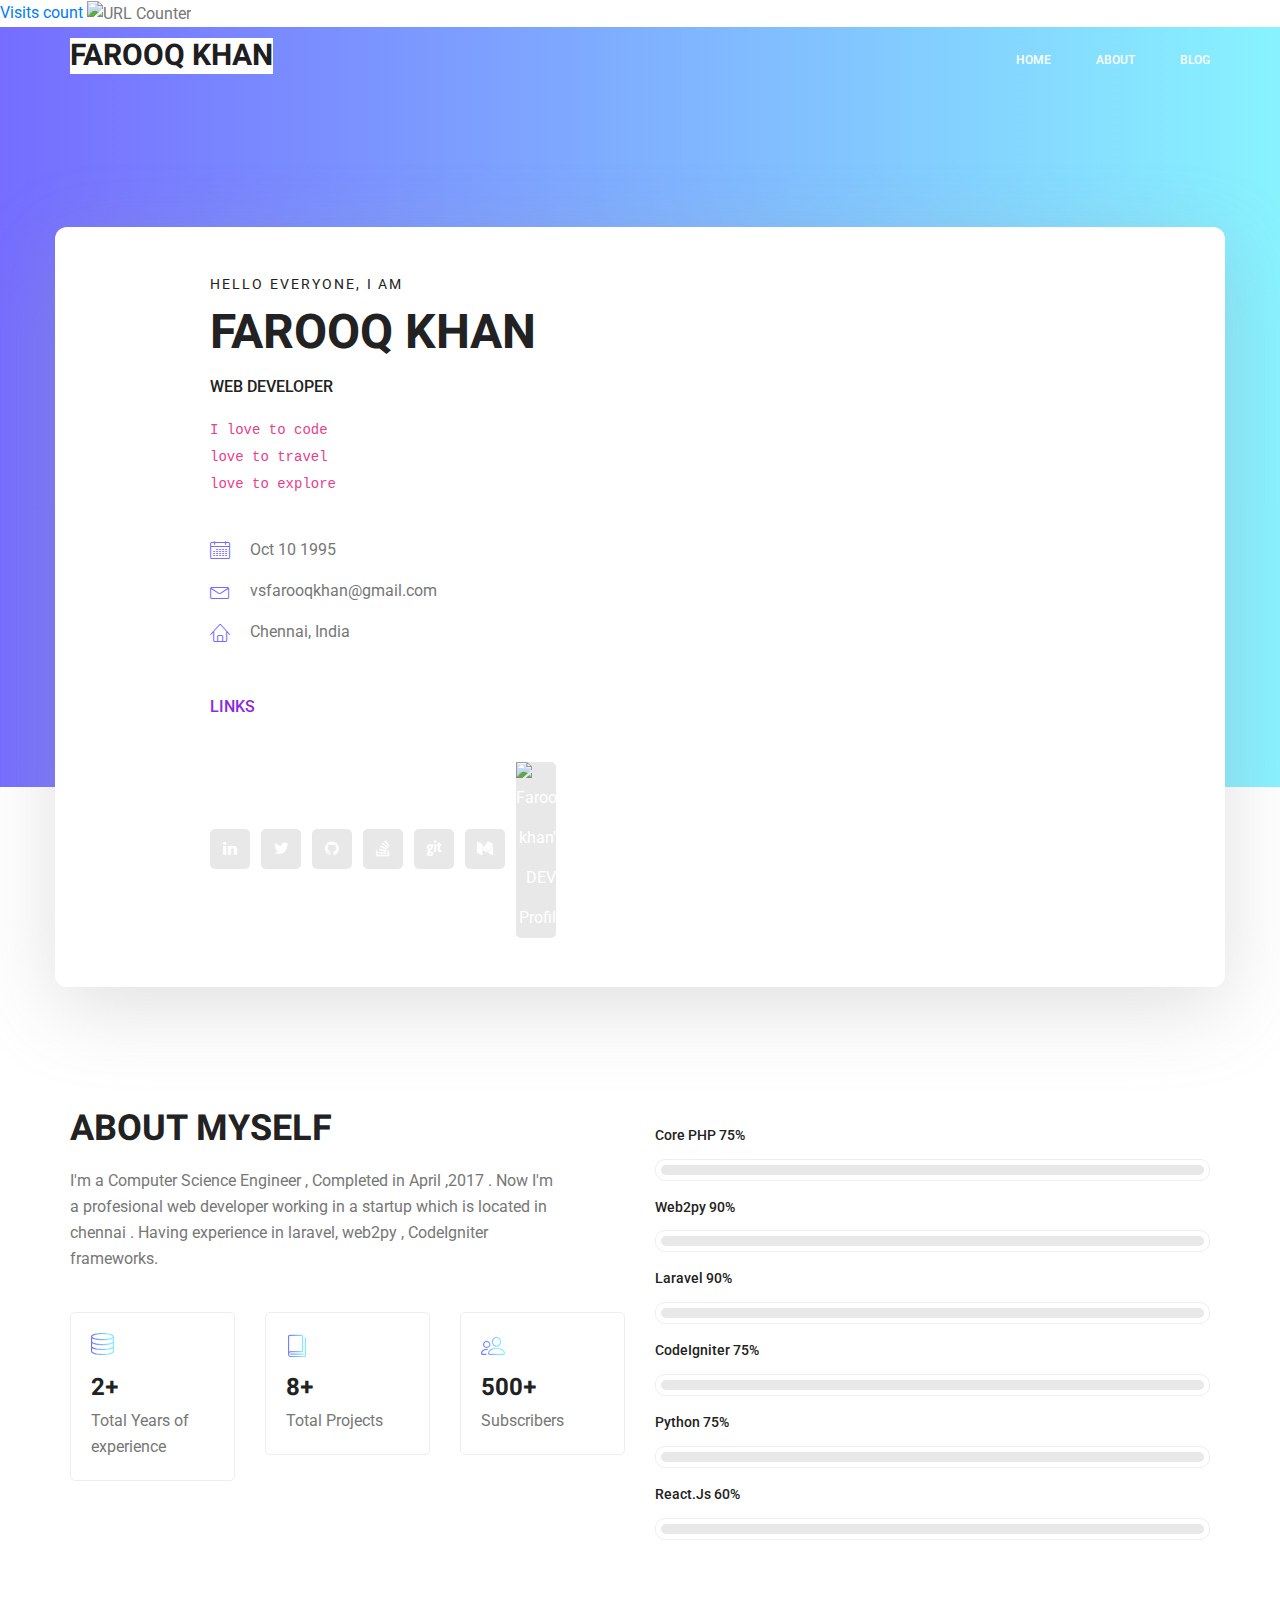
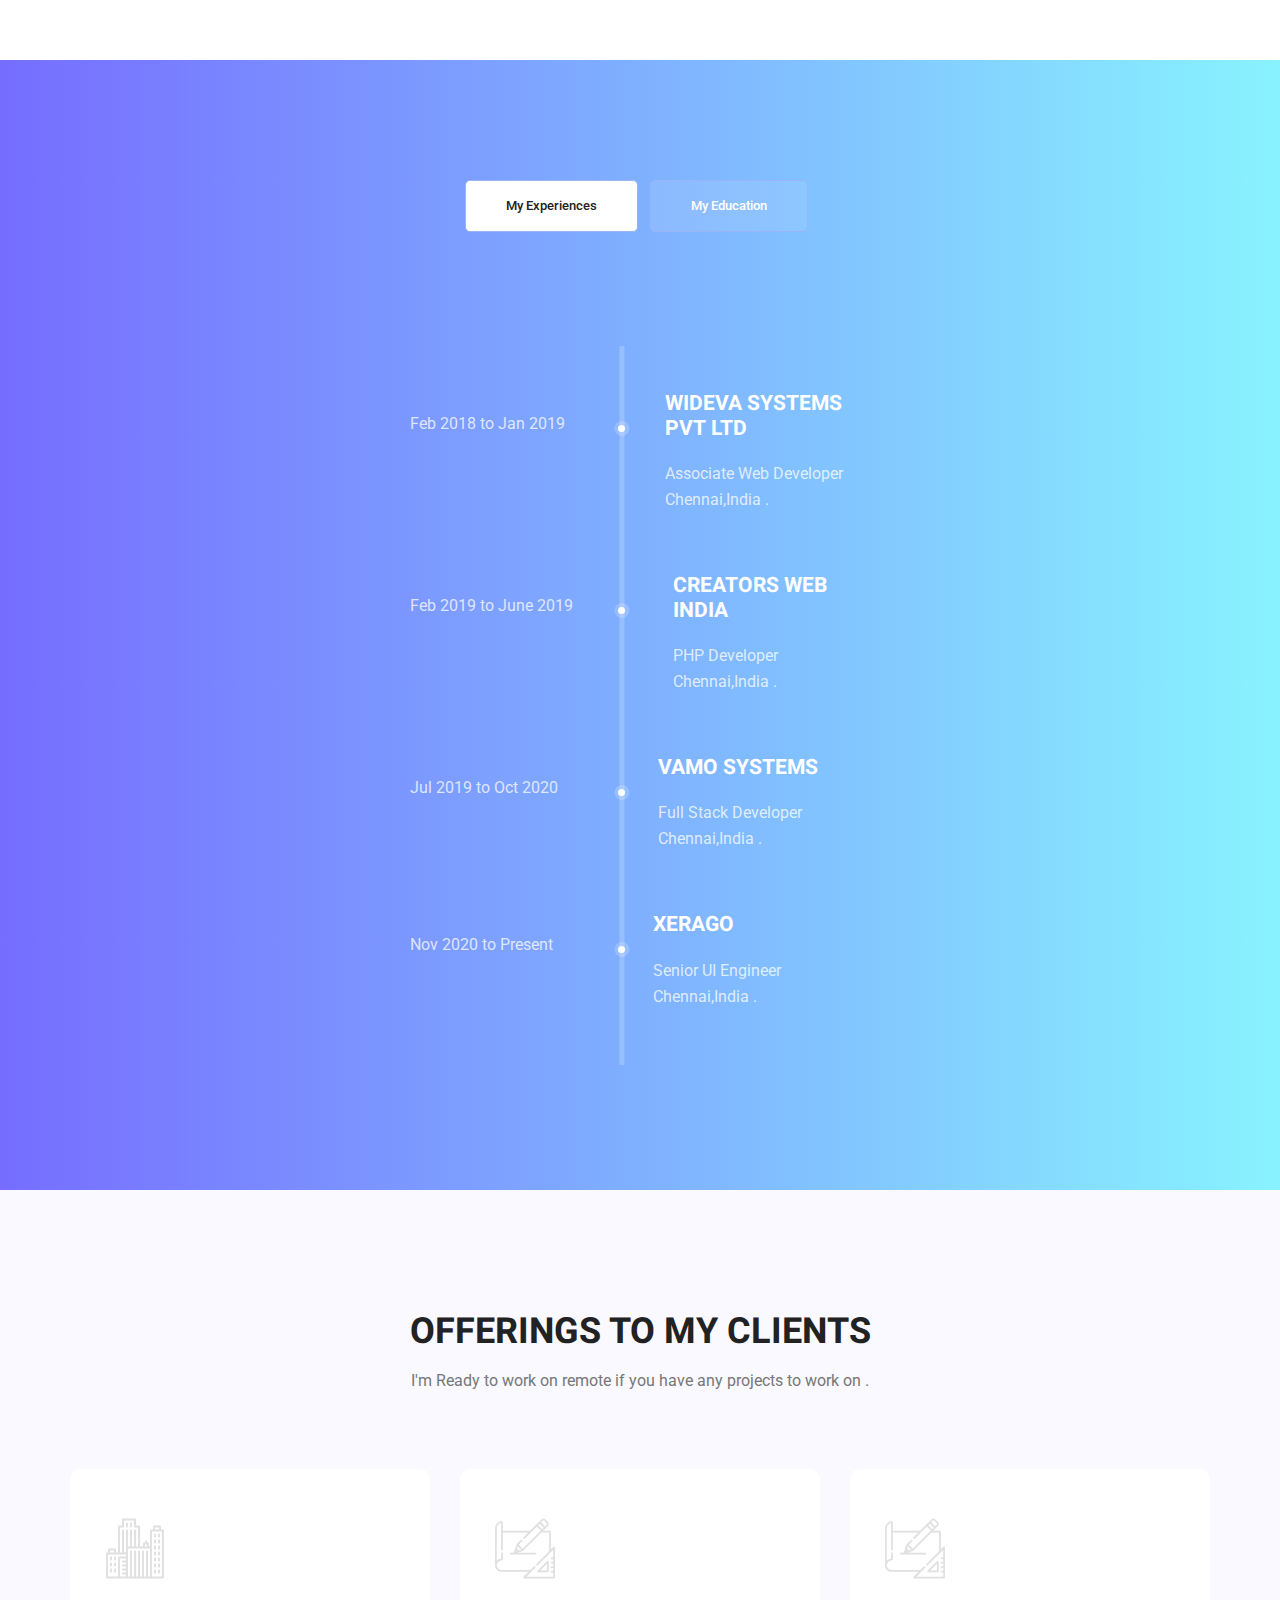
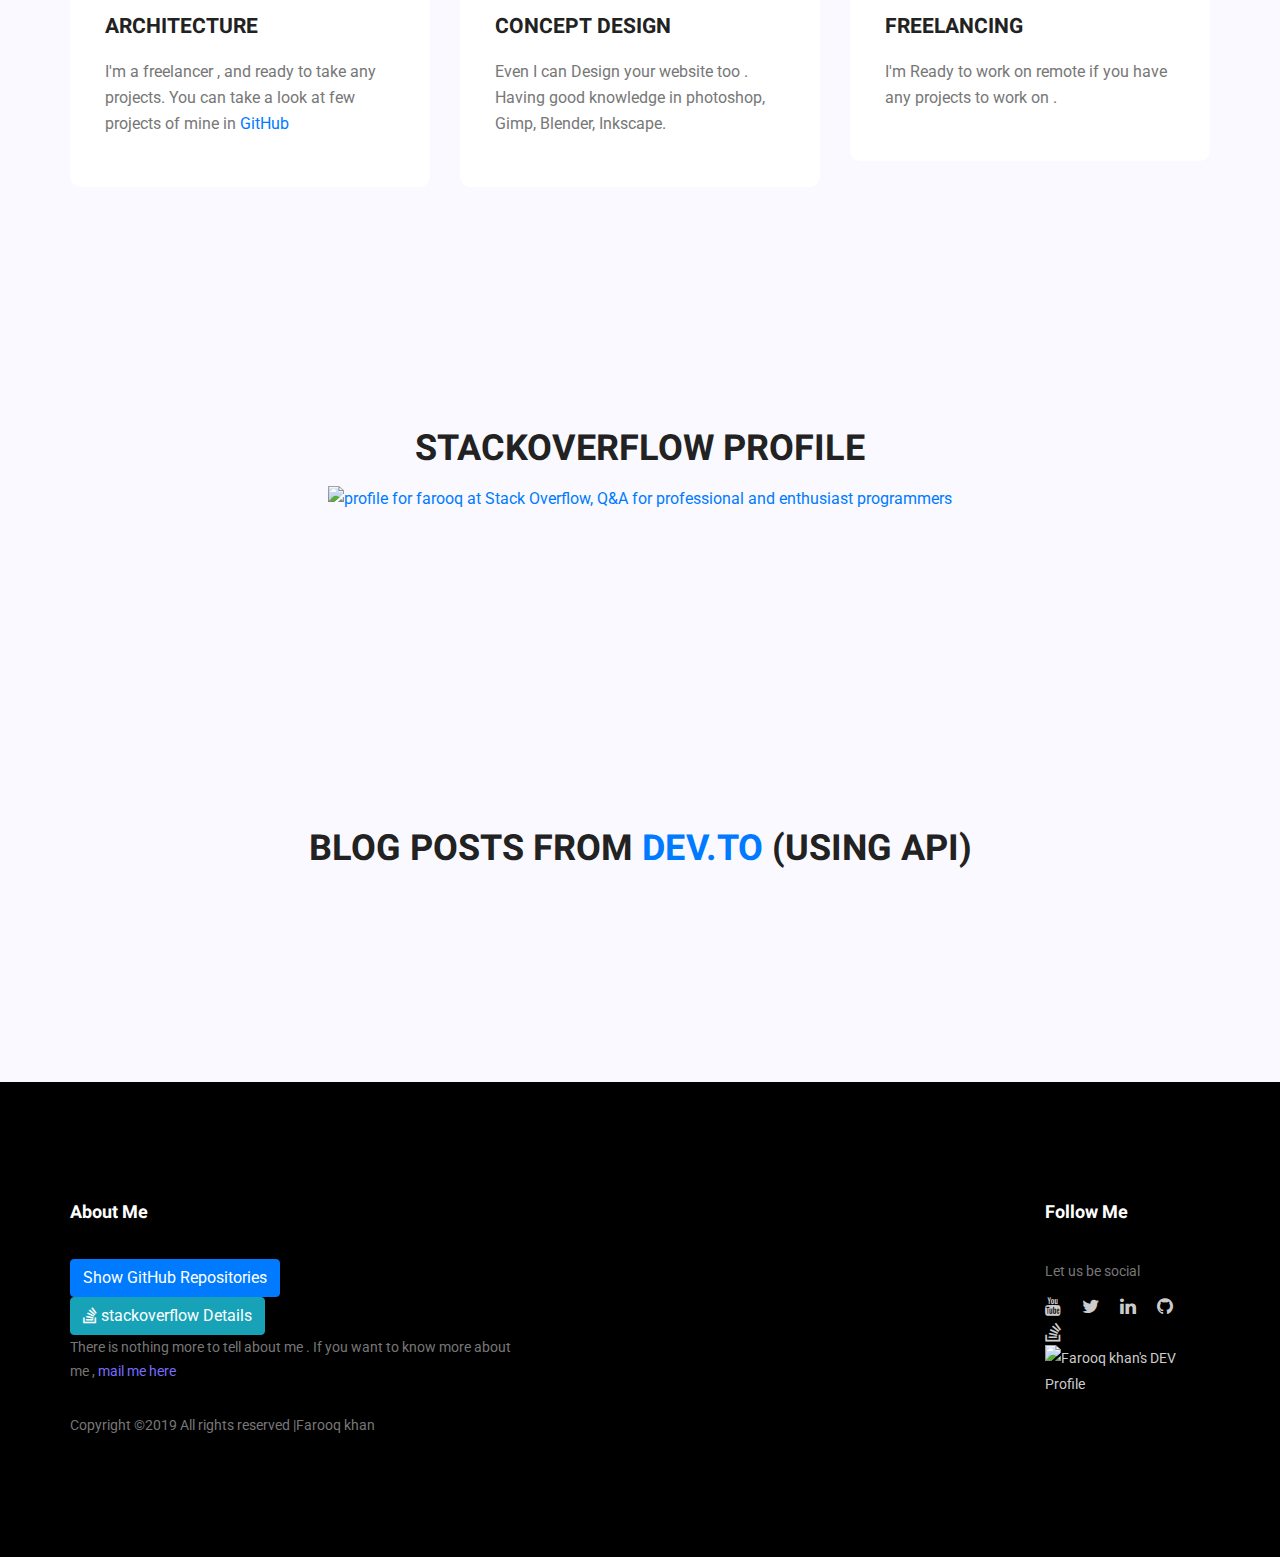
==== commit 2daf16de: "Update style changes" ====
--- a/index.html
+++ b/index.html
@@ -272,6 +272,8 @@
 											<p>Full Stack Developer <br />Chennai,India .</p>
 										</div>
 									</div>
+										</li>
+								<li>
 										<span></span>
 									<div class="media">
 										<div class="d-flex">
@@ -354,8 +356,16 @@
 		<section>
         <!--================End Feature Area =================-->
                 <!--================Feature Area =================-->
+			<section class="feature_area p_120">
+				<div class="container">
+					<div class="main_title">
+						<h2> StackOverFlow Profile</h2>
+						<a href="https://stackoverflow.com/users/8240120/farooq"><img src="https://stackoverflow.com/users/flair/8240120.png" width="208" height="58" alt="profile for farooq at Stack Overflow, Q&amp;A for professional and enthusiast programmers" title="profile for farooq at Stack Overflow, Q&amp;A for professional and enthusiast programmers"></a>
+						<p> </p>
+					</div>
+				</div>
+			</section>
 			
-			<a href="https://stackoverflow.com/users/8240120/farooq"><img src="https://stackoverflow.com/users/flair/8240120.png" width="208" height="58" alt="profile for farooq at Stack Overflow, Q&amp;A for professional and enthusiast programmers" title="profile for farooq at Stack Overflow, Q&amp;A for professional and enthusiast programmers"></a>
         <!-- <section class="feature_area p_120">
         	<div class="container">
         		<div class="main_title">
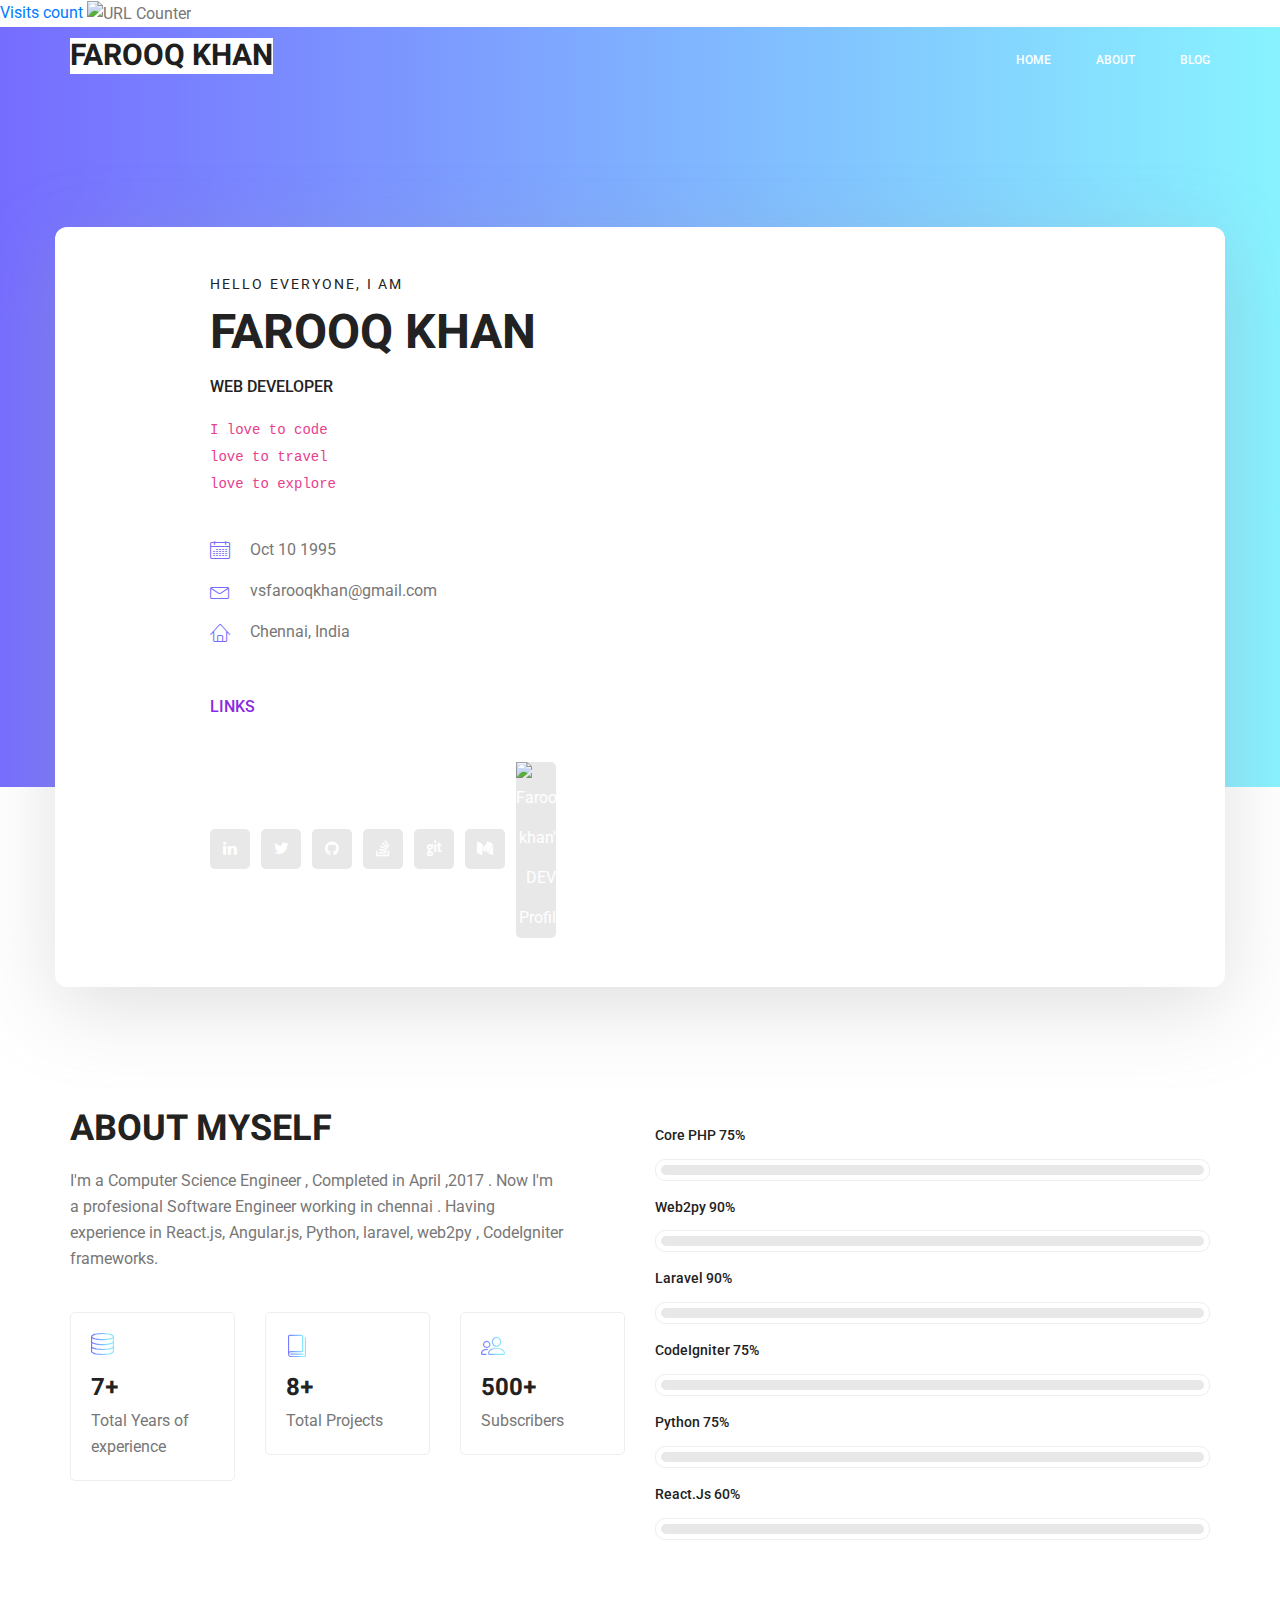
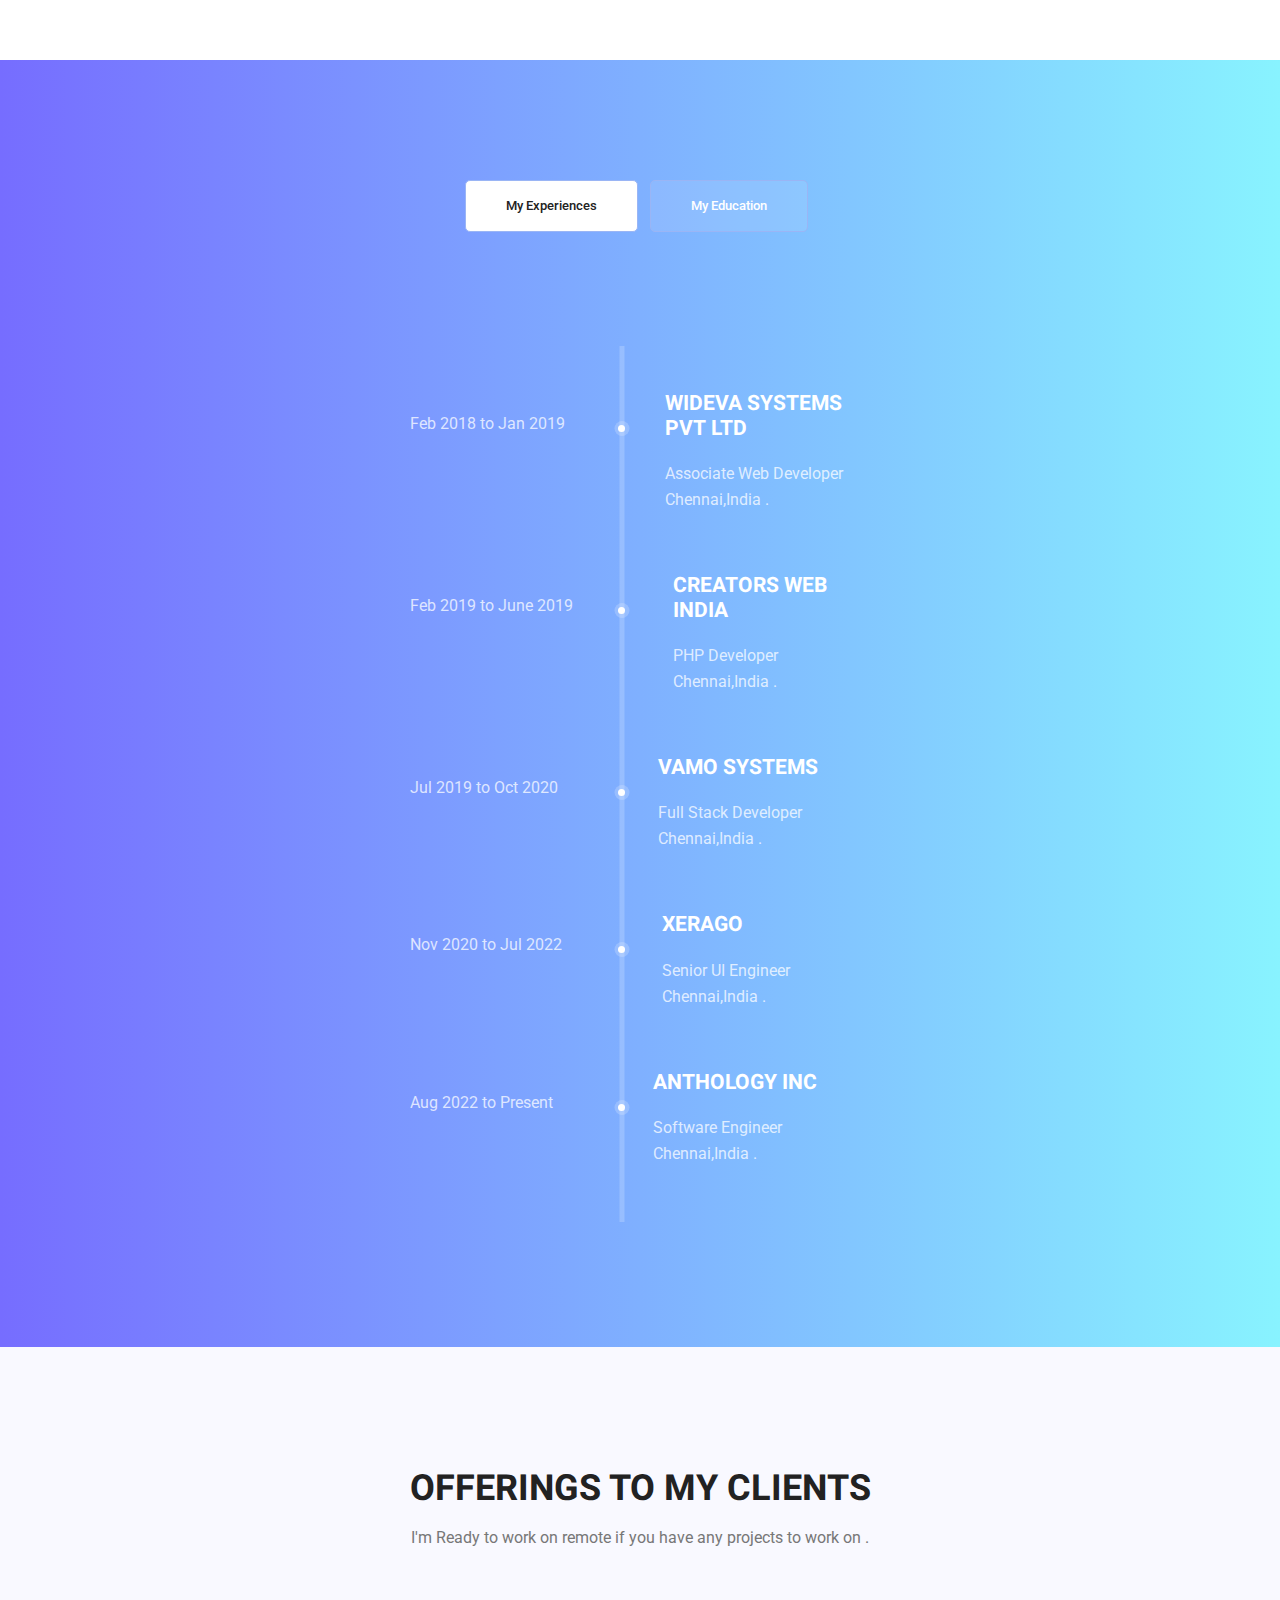
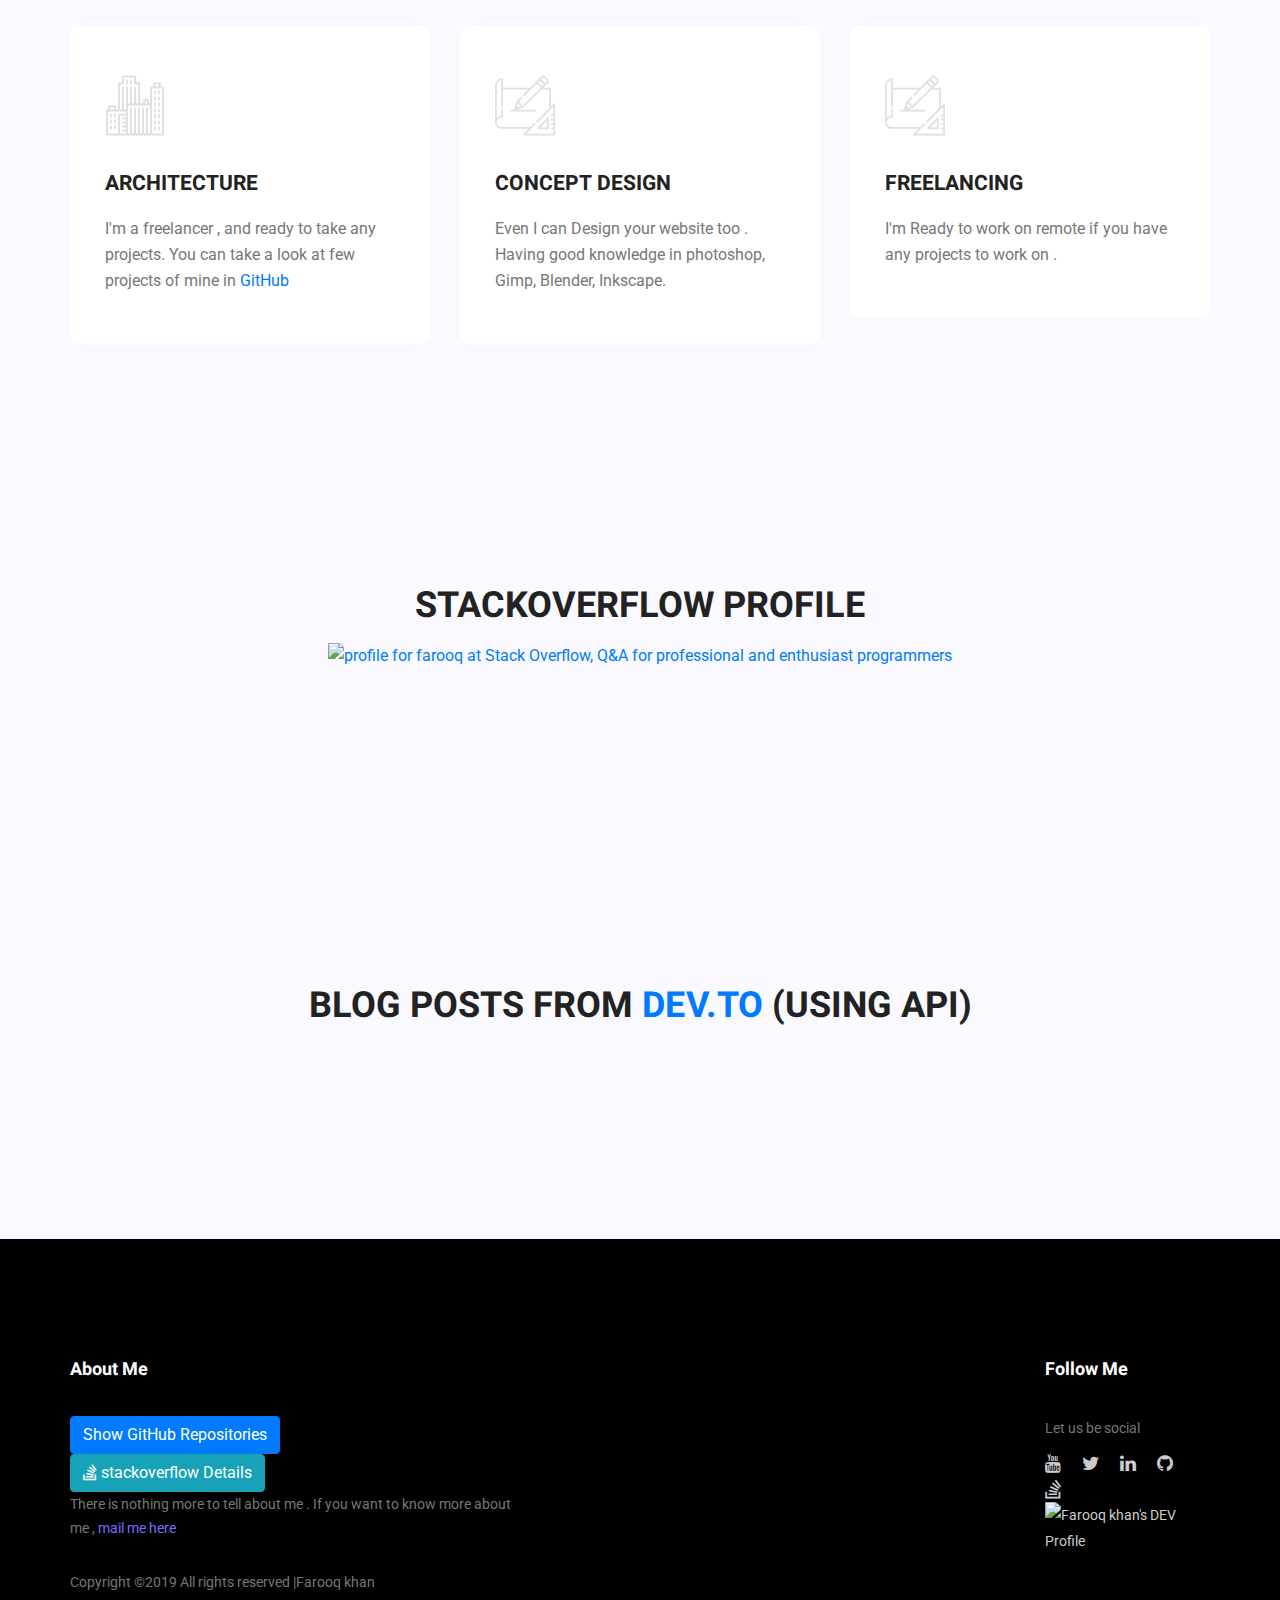
==== commit 25517160: "Update index.html" ====
--- a/index.html
+++ b/index.html
@@ -136,12 +136,12 @@
         			<div class="col-lg-6">
         				<div class="welcome_text">
         					<h4>About Myself</h4>
-        					<p>I'm a Computer Science Engineer , Completed in April ,2017 . Now I'm a profesional web developer working in a startup which is located in chennai . Having experience in laravel, web2py , CodeIgniter frameworks. </p>
+        					<p>I'm a Computer Science Engineer , Completed in April ,2017 . Now I'm a profesional Software Engineer working in chennai . Having experience in React.js, Angular.js, Python, laravel, web2py , CodeIgniter frameworks. </p>
         					<div class="row">
         						<div class="col-md-4">
         							<div class="wel_item">
         								<i class="lnr lnr-database"></i>
-        								<h4>2+</h4>
+        								<h4>7+</h4>
         								<p>Total Years of experience</p>
         							</div>
         						</div>
@@ -277,11 +277,23 @@
 										<span></span>
 									<div class="media">
 										<div class="d-flex">
-											<p>Nov 2020 to Present</p>
+											<p>Nov 2020 to Jul 2022</p>
 										</div>
 										<div class="media-body">
 											<h4>XERAGO </h4>
 											<p>Senior UI Engineer <br />Chennai,India .</p>
+										</div>
+									</div>
+								</li>
+								<li>
+										<span></span>
+									<div class="media">
+										<div class="d-flex">
+											<p>Aug 2022 to Present</p>
+										</div>
+										<div class="media-body">
+											<h4>Anthology Inc</h4>
+											<p>Software Engineer <br />Chennai,India .</p>
 										</div>
 									</div>
 								</li>
